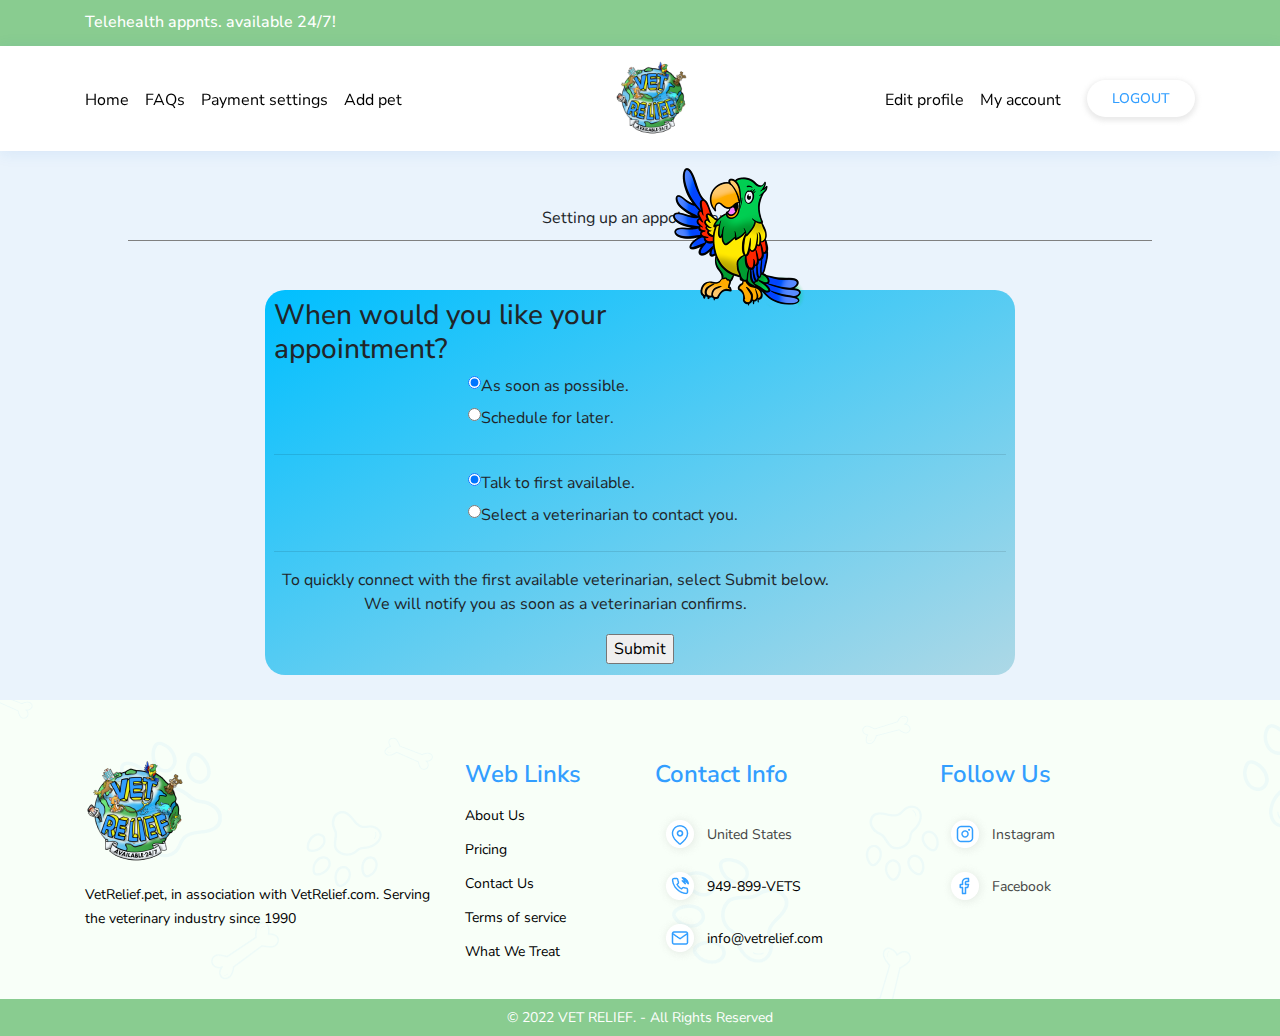
==== index.html @ eba2efe0 "Updated logo link" ====
<html xmlns="http://www.w3.org/1999/xhtml"><head>
<meta charset="utf-8">
<meta name="viewport" content="width=device-width, initial-scale=1">
<title>VetRelief - Incentive Jobs</title>
<!-- Favicons -->
<link href="assets/img/favicon.png" rel="icon">
<link href="assets/img/apple-touch-icon.png" rel="apple-touch-icon">

 <!-- Vendor CSS Files -->
 <!-- <link href="assets/vendor/animate.css/animate.min.css" rel="stylesheet"> -->
 <link href="assets/css/bootstrap.min.css" rel="stylesheet">
 
 <link href="assets/vendor/bootstrap-icons/bootstrap-icons.css" rel="stylesheet">
 <link rel="stylesheet" href="../../cdnjs.cloudflare.com/ajax/libs/font-awesome/4.7.0/css/font-awesome.min.css">

<!-- Google Fonts -->
<!-- <link href="https://fonts.googleapis.com/css2?family=Montserrat:wght@100;200;300;400;500;600;700;800;900&display=swap" rel="stylesheet"> -->

<link href="https://fonts.googleapis.com/css2?family=Nunito+Sans:ital,wght@0,200;0,300;0,400;0,600;0,700;0,800;0,900;1,200;1,300;1,400&amp;display=swap" rel="stylesheet">
<link href="https://fonts.googleapis.com/css2?family=Martel+Sans:wght@200;300;400;600;700;800&amp;display=swap" rel="stylesheet">

<!-- Template Main CSS File -->
<!-- <link href="assets/css/Master.css" rel="stylesheet" type="text/css" /> -->

<link rel="stylesheet" type="text/css" href="assets/css/slick.css" />
<link rel="stylesheet" type="text/css" href="assets/css/slick-theme.css" />
<script src="assets/js/SpryMenuBar.js" type="text/javascript"></script>
<link href="assets/css/style-2.css" rel="stylesheet">
<script src="assets/js/responsive-menu.js" type="text/javascript"></script>
<script type="text/javascript" src="http://ajax.googleapis.com/ajax/libs/jquery/1.6.2/jquery.min.js"></script>

<script type="text/javascript">

$(document).ready(function() {
	// Identify browsers with zero CORS support (old IE) and redirect them right away - to the correct page.

	var authurl = "https://vetrelief.com/";

	// Identify browsers with zero CORS support (old IE) and redirect them right away - to the correct page.
	if(!('withCredentials' in new XMLHttpRequest())) {
		if(window.location != authurl) {	window.location.replace(authurl);	}
	}
	
	$('a.login-window').click(function() { return showLoginBox() });
	
	// When clicking on the button close or the mask layer the popup closed
	$('a.close, #mask').live('click', function() { return hideLoginBox() } );
});

function showLoginBox() {
	// Getting the variable's value from a link 
	var loginBox = "#login-box";

	//Fade in the Popup and add close button
	$(loginBox).fadeIn(300);
	
	//Set the center alignment padding + border
	var popMargTop = ($(loginBox).height() + 24) / 2; 
	var popMargLeft = ($(loginBox).width() + 24) / 2; 
	
	$(loginBox).css({ 
		'margin-top' : -popMargTop,
		'margin-left' : -popMargLeft
	});
	
	// Add the mask to body
	$('body').append('<div id="mask"></div>');
	$('#mask').fadeIn(300);
	
	return false;	
}

function hideLoginBox() {
	$('#mask , .login-popup').fadeOut(300 , function() {
		$('#mask').remove();  
	}); 
	return false;
}

// this is used to prevent the login 'go' button from submitting the form directly
function testXMLAuth1() {
	return false;
}

// this queries the server with the login info, and handles updating the UI or redirecting to the login area.
function testXMLAuth() {
	
	// Determine if the Browser supports CORS or not. This is mostly for the benefit of obsolete Inernet Explorer versions so many people use still.
	var xmlhttp;

	// Do the Thing.
	var url = "https://vetrelief.com/login.ajax.phtml";

	// obtain the username and password entered into the Form.
	var ln = document.getElementById("login").elements.namedItem("VET_AUTH_USER").value;
	var pw = document.getElementById("login").elements.namedItem("VET_AUTH_PW").value;
	
	// copy the CLEAN status from the form.
	var clean = document.getElementById("login").elements.namedItem("LOGIN_FORM").value;
	
	var payload = "LOGIN_FORM=" + clean + "&VET_AUTH_USER=" + ln + "&VET_AUTH_PW=" + pw;

	// begin determining browser specifics
	if('withCredentials' in new XMLHttpRequest()) {
		// full support for normal CORS behavior
		xmlhttp = new XMLHttpRequest();	
		
		// NOTE THIS REGISTERS A HOOK
		xmlhttp.onreadystatechange=function() {
			if(xmlhttp.readyState==4 && xmlhttp.status==200) {
				if(xmlhttp.responseText=="TRUE") {
					// submit the true form.
					document.getElementById("login").submit();
				} else {
					// display the returned error
					document.getElementById("errorText").innerHTML=xmlhttp.responseText;
				}
			}
		}
  	
			
	} else {		
		if(typeof XDomainRequest !== "undefined") {
			// IE Specific CORS support
			xmlhttp = new XDomainRequest();
			// this is the mode detected by IE8
		} else {
			// early IE
			xmlhttp=new ActiveXObject("Microsoft.XMLHTTP");
		}
		
		function onload_ie() {
			if(xmlhttp.responseText=="TRUE") {
				// submit the true form.
				document.getElementById("login").submit();
			} else {
				// display the returned error
				document.getElementById("errorText").innerHTML=xmlhttp.responseText;
			}	
		}
		
		xmlhttp.onload=onload_ie;
		xmlhttp.onprogress=onload_ie;
		xmlhttp.onerror=function () { document.getElementById("errorText").innerHTML="err"; }
		xmlhttp.ontimeout=function () { document.getElementById("errorText").innerHTML="timeout"; }
	}

	xmlhttp.open("POST",url,true);

	// IE doesn't want this either.
	if('withCredentials' in new XMLHttpRequest()) {
		// send the data
		xmlhttp.setRequestHeader("Content-type", "application/x-www-form-urlencoded");
		xmlhttp.setRequestHeader("Content-length", payload.length);
		xmlhttp.setRequestHeader("Connection", "close");
	}

	xmlhttp.send(payload);
	// we're done requesting data from the server - the state change hook above will catch the response.

	// blank the error text to make the retry more apparent.
	document.getElementById("errorText").innerHTML="Please Wait ...";
} // end testXMLAuth()



</script>
<style>
html{
	width: 100%;
	overflow-x: hidden;
}
.GenLayout #LoginFormJS  {
	float: left;
	font-size: 12px;
}

#LoginForm  {
	background-image: url(http://vetrelief.com/tmpl/image_roto/);
	background-repeat: no-repeat;
	background-position: right top;
	height: 440px;
	width: 100%;
	padding: -10px;
	z-index: auto;
	position: relative;
}

.columnBox{
	width:490px;
}

.padleft {
	padding-left: 10px;
	padding-top: 20px;
}

/* Mask for background, by default is not display */
#mask {
	display: none;
	background: #000;
	position: fixed;
	left: 0;
	top: 0;
	z-index: 10;
	width: 100%;
	height: 100%;
	opacity: 0.8;
	z-index: 999;
}

/* You can customize to your needs  */
.login-popup {
	font-family:"Trebuchet MS", Optima, Helvetica, sans-serif;
	width: 300px;
	display: none;
	background-color: #004455;	
	/* // ie8 does not support transparency (or maybe its that XP doesnt) */
	padding: 10px;
	border: 2px solid #ddd;
	float: left;
	font-size: 1.2em;
	position: fixed;
	top: 50%;
	left: 50%;
	z-index: 99999;
	box-shadow: 0px 0px 20px #999;
	/* CSS3 */
	-moz-box-shadow: 0px 0px 20px #999;
	/* Firefox */
	-webkit-box-shadow: 0px 0px 20px #999;
	/* Safari, Chrome */
	border-radius: 5px;
	-moz-border-radius: 3px;
	/* Firefox */
	-webkit-border-radius: 3px;
	/* Safari, Chrome */;
}

img.btn_close {
 	/* Position the close button   */
 	float: right;
	margin: -28px -28px 0 0;
}

fieldset {
	border: none;
}

form.signin .textbox label {
	display: block;
	padding-bottom: 7px;
}

form.signin .textbox span {
	display: block;
}

form.signin p, form.signin span {
	color: rgba(251,247,247,1.00);
	font-size: 11px;
	line-height: 18px;
}

form.signin .textbox input {
	background: #666666;
	border-bottom: 1px solid #333;
	border-left: 1px solid #000;
	border-right: 1px solid #333;
	border-top: 1px solid #000;
	color: #fff;
	border-radius: 3px 3px 3px 3px;
	-moz-border-radius: 3px;
	-webkit-border-radius: 3px;
	font: 13px Arial, Helvetica, sans-serif;
	padding: 6px 6px 4px;
	width: 200px;
}

 form.signin input:-moz-placeholder {
 color: #bbb;
 text-shadow: 0 0 2px #000;
}

 form.signin input::-webkit-input-placeholder {
 color: #bbb;
 text-shadow: 0 0 2px #000;
}

.button {
	padding: 6px 6px 4px;
	margin-top: 10px;
	width: 50px;
	float: left;
	background: -moz-linear-gradient(center top, #f3f3f3, #dddddd);
	background: -webkit-gradient(linear, left top, left bottom, from(#f3f3f3), to(#dddddd));
	background: -o-linear-gradient(top, #f3f3f3, #dddddd);
 filter: progid:DXImageTransform.Microsoft.gradient(startColorStr='#f3f3f3', EndColorStr='#dddddd');
	border-color: #000;
	border-width: 1px;
	border-radius: 4px 4px 4px 4px;
	-moz-border-radius: 4px;
	-webkit-border-radius: 4px;
	color: #333;
	cursor: pointer;
	display: inline-block;
}

.button h2{
	padding-left:10px;
}

.button:hover {
	background: rgba(249,184,32,1.00);
}

.forgot {
	color: rgba(248,244,244,1.00);
	margin-top: 10px;
	float: left;
	width:100%;
}
a.forgot{
	font-size: .7em;
}
.forgot a:link {

	text-decoration:none;
	color:rgba(248,186,12,1.00)
}

.logintext {
	float: left;
	color: rgba(252,245,245,1.00);
	width: 75%;
	margin-top: 10px;
}

.login {
	margin: 4px;
	float: left;
	background-color: rgba(226,224,224,.1);
	height: 120px;
	font-family: "Trebuchet MS", Optima, Helvetica, sans-serif;
	font-size:16px;
	line-height:21px;
}

.login a:link {
	display: block;
	text-decoration:none;
	color:rgba(77,200,243,1.00);
}

.login a:hover {
	display: block;
	text-decoration:none;
	color:rgba(250,248,248,1.00);
}


.button {
	padding: 6px 6px 4px;
	margin-top: 10px;
	width: 220px;
	float: left;
	background: -moz-linear-gradient(center top, #f3f3f3, #dddddd);
	background: -webkit-gradient(linear, left top, left bottom, from(#f3f3f3), to(#dddddd));
	background: -o-linear-gradient(top, #f3f3f3, #dddddd);
 filter: progid:DXImageTransform.Microsoft.gradient(startColorStr='#f3f3f3', EndColorStr='#dddddd');
	border-color: #000;
	border-width: 1px;
	border-radius: 4px 4px 4px 4px;
	-moz-border-radius: 4px;
	-webkit-border-radius: 4px;
	color: #333;
	cursor: pointer;
	display: inline-block;
	color:rgba(77,200,243,1.00);
	}

.button:hover {
	background:rgba(77,200,243,1.00);
}

#go{
	width:50px;
}
#vetlogin {
	background-repeat: no-repeat;
	height: 120px;

}
#hosplogin {
	background-repeat: no-repeat;
	height: 120px;

}

#handbook {
	background-repeat: no-repeat;
	height: 120px;

}


#register {
	background-repeat: no-repeat;
	height: 120px;

}

#register p a{
	
}

.close{
	float:right;
}
.new-top-header{
	height: 6rem;
	background-image: url('doggy_heaven_full.jpeg');
	background-position: center;
	background-size: cover;
	display: block;
}
@media screen and (max-width:767px) {
	
	.new-top-header{
		max-width: 100%;
		height: 4rem;
	}
	.lookingdivs, #lookingdata{
		width: 100% !important;
	}
}

</style>

<!--Override VetRelief css.-->
	<style type="text/css">
		.GenLayout #container
									{height: auto}
		.GenLayout #mainContent
									{width: 1000px; height: auto; padding: 0px}

		.GenLayout #mainContent,
		.GenLayout #mainContent table
									{font-size: inherit}

		.GenLayout #mainContent h3
									{color: black}

		/* html,body			{height: 99%} */

		/* There's some shenanigans where adjacent borders merge into one, and there's no elegant way to fix it. Increase div height to work around it. */
		/* .lookingdivs			{height: 45%} */

		.lookingdivs,
		#lookingdata			{width: 80%; margin: auto}

		/*#lookingdata			{border-collapse: collapse}*/

		/*#lookingdata	th, #lookingdata td
									{border: 1px solid black}*/

		#lookingdata th		{border: none}
		#lookingdata td		{padding: 2px}

		.looking1				{text-align: center; width: auto; /* position: relative */}
		.looking2				{}

		/* #image,#message	{margin: 0px 30px 0px -20px} */

		#image					{ /* float: left */ display: inline-block; width: 268.5; height: 270; margin-top: 20px; margin-bottom: -15px}
		#message				{ /* float: right; position: absolute; background-image: linear-gradient(lightskyblue, white); */
										display: inline-block; width: 400px; left: 50%; top: 230px; padding-top: 1%; padding-bottom: 1%;
									}
		#message h1,
		#message h3		{/* display: inline */}
		.looking2 p,
		.looking2 h1,
		.looking2 h3			{text-align: center; /*margin: 20px 20px 10px 20px; border-bottom: 1px solid gray;*/ padding: 10px}
		
		#mainContent .looking2 p:last-of-type
									{border-bottom: 1px solid gray}

		#badges				{display: flex; justify-content: center; align-items: center}
		#badges p				{display: inline-block}
		#badges img,#badges a
									{border-radius: 13px; text-align: center}
		#badges a				{display: inline-block; overflow: hidden}
		#apple img,#apple a
									{height: 64px; width: 190px}
		#google img,#google a
									{height: 96px; width: 248px}
		#apple a				{margin: 16px}

		#badgemessage	{text-align: center; margin-top: 40px}

		.section2_content 		{margin-left: 10px; padding: 1px 30px; display: table; padding-bottom: 30px}
		.section2_leftpart,
		.section2_rightpart 	{width: 30%; float: left; margin: auto 15px}
		.section2_centerpart	{width: 30%; float: left;}
		.section2_img 			{display: block; width: 100%; margin: auto}

		.section3_centerpart 	{width: 60%; display: block; margin: auto; padding: 9px}
		.form_title 				{text-align: center}
		
		.form_section3 h1:first-child
										{margin-bottom:-15px}
		
		#myForm					{background-color: cccccc; padding: 9px}
		#myForm label			{display: inline-block; width: 305px; text-align: left; vertical-align: top; /*font-family: "Trebuchet MS", Optima, Helvetica, sans-serif; font-size: 12px*/}
		/*#myForm input:nth-last-child(1n+3),*/
		#myForm textarea,
		#myForm select			{width: 180px}
		.buttonholder				{text-align: center}

		#myForm textarea,
		#myForm input,
		#myForm select			{margin: 2px 0px}
		
		#myForm p				{text-align: center}

		/* New CSS. */
		#myForm					{border-radius: 20px; background-image: linear-gradient(to bottom right, deepskyblue, lightblue)}

		.cartoon					{position: relative; left: 400; top: 38; margin-top: -180}
		
		#customlightbox64 .clearboth
										{clear: both}

		#customlightbox64 .center
										{text-align: center}
		
		#customlightbox64bg
										{position: fixed; z-index: 1001; top: 0%; left: 0%; width: 100%; height: 100%; background-color: rgba(255, 255, 255, 0.50)}
		#customlightbox64
										{position: fixed; z-index: 1002; top: 40%; left: 50%; width: 400px;
										background-image: linear-gradient(to bottom right, lightblue, deepskyblue); padding: 16px; margin-top: -160px; margin-left: -200px;
										overflow: auto; border: 1px solid black; border-radius: 10px}
		#choosedate64			{position: fixed; z-index: 1002; top: 74%; left: 50%; width: 400px;
										background-image: linear-gradient(to bottom right, lightblue, deepskyblue); padding: 16px; margin-top: -160px; margin-left: -200px;
										overflow: auto; border: 1px solid black; border-radius: 10px}
		#customlightbox64bg #choosedate64 > span
										{width: 43%}
		#customlightbox64bg #choosedate64 > span input
										{margin: 0px 0px 7px}
		#choosedate64 span h3
										{margin: 0px 0px 7px}
		#choosedate64 #monthslist64,
		#choosedate64 #dateslist64 span,
		#choosedate64 #timelist64 span
										{background: white}
		#customlightbox64.laterlightbox64
										{top: 19%}
		#customlightbox64 span:not(.noborder)
										{background: white}
		.customlightbox64left
										{float: left; width: 50%}
		.customlightbox64right
										{float: right; width: 50%; text-align: right}
		#myForm #customlightbox64 .noborder
										{border: none}
		#myForm #customlightbox64 .fullwidth
										{width: 100%}

		#myForm #customlightbox64 span
										{border: 1px solid black; border-radius: 10px; width: auto; font-size: 12px; padding: 4px}
		#myForm #customlightbox64 .availablenow
										{border-radius: initial}
		#myForm #customlightbox64 span h3,
		#myForm #customlightbox64 span h4
										{margin: 7px}
		#myForm #customlightbox64 span p
										{margin: 0px; margin-top: -4px}
		#myForm #customlightbox64 div
										{margin: 10px 0px}

		#myForm #customlightbox64 #customlightbox64x
										{font-size: 28; font-weight: bold; margin-top: -9px; width: 42px; height: 42px}
		#myForm #customlightbox64 #customlightbox64about
										{height: 96px}
		#myForm #customlightbox64 #customlightbox64contact,
		#myForm #customlightbox64 #customlightbox64payment
										{width: 70%}
		/*#myForm #customlightbox64 #customlightbox64reviews span:first-child
										{margin-bottom: -16px}
		#myForm #customlightbox64 #customlightbox64reviews span:nth-child(-n+4)
										{margin-left: -6px}*/
		#myForm #customlightbox64 #customlightbox64reviews span span h4
										{margin: 0px 20px}
		#myForm #customlightbox64 #customlightbox64reviews #lightbox64innerreviewbox #reviewofreviews64
										{float: right}
		#myForm #customlightbox64 .lightbox64reviewarrow
										{position: absolute; left: 0; width: 100%; text-align: center; cursor: pointer}
		#myForm #customlightbox64 #lightbox64reviewarrowup
										{margin-top: -24px}
		#myForm #customlightbox64 #lightbox64reviewarrowdown
										{bottom: 2px}
		#myForm #customlightbox64 #lightbox64reviewbox
										{height: 96px; overflow: auto; padding: 0px}
		#myForm #customlightbox64 #lightbox64innerreviewbox
										{margin: 0px}
		#myForm #customlightbox64 #lightbox64reviewbox.noscroll
										{overflow: hidden}

		/* Firefox scrollbar. */
		.formvets, #dateslist, #customlightbox64bg
										{scrollbar-color: lightblue white; /*scrollbar-width: thin;*/
		/* IE scrollbar. */
										scrollbar-face-color: lightblue; scrollbar-shadow-color: white; scrollbar-arrow-color: lightblue}
		/* Chrome, Safari, and Edge scrollbar. */
		.formvets::-webkit-scrollbar,
		#dateslist::-webkit-scrollbar,
		#dateslist64::-webkit-scrollbar,
		#timelist64::-webkit-scrollbar,
		#lightbox64reviewbox::-webkit-scrollbar
										{background: white}
		.formvets::-webkit-scrollbar-thumb,
		#dateslist::-webkit-scrollbar-thumb,
		#dateslist64::-webkit-scrollbar-thumb,
		#timelist64::-webkit-scrollbar-thumb,
		#lightbox64reviewbox::-webkit-scrollbar-thumb
										{background: lightblue}
		.formvets::-webkit-scrollbar-button,
		#timelist64::-webkit-scrollbar-button,
		#lightbox64reviewbox::-webkit-scrollbar-button
										{border-style: solid; height: 10px; width: 16px}
		#dateslist::-webkit-scrollbar-button,
		#dateslist64::-webkit-scrollbar-button
										{border-style: solid; height: 16px; width: 10px}
		.formvets::-webkit-scrollbar-button:vertical:decrement,
		#dateslist::-webkit-scrollbar-button:vertical:decrement,
		#dateslist64::-webkit-scrollbar-button:vertical:decrement,
		#timelist64::-webkit-scrollbar-button:vertical:decrement,
		#lightbox64reviewbox::-webkit-scrollbar-button:vertical:decrement
										{border-width: 0 9px 8px 9px; border-color: transparent transparent lightblue transparent}
		.formvets::-webkit-scrollbar-button:vertical:increment,
		#dateslist::-webkit-scrollbar-button:vertical:increment,
		#dateslist64::-webkit-scrollbar-button:vertical:increment,
		#timelist64::-webkit-scrollbar-button:vertical:increment,
		#lightbox64reviewbox::-webkit-scrollbar-button:vertical:increment
										{border-width: 8px 9px 0 9px; border-color: lightblue transparent transparent transparent}
		.formvets::-webkit-scrollbar-button:horizontal:decrement,
		#dateslist::-webkit-scrollbar-button:horizontal:decrement,
		#dateslist64::-webkit-scrollbar-button:horizontal:decrement,
		#timelist64::-webkit-scrollbar-button:horizontal:decrement,
		#lightbox64reviewbox::-webkit-scrollbar-button:horizontal:decrement
										{border-width: 9px 8px 9px 0; border-color: transparent lightblue transparent transparent}
		.formvets::-webkit-scrollbar-button:horizontal:increment,
		#dateslist::-webkit-scrollbar-button:horizontal:increment,
		#dateslist64::-webkit-scrollbar-button:horizontal:increment,
		#timelist64::-webkit-scrollbar-button:horizontal:increment,
		#lightbox64reviewbox::-webkit-scrollbar-button:horizontal:increment
										{border-width: 9px 0 9px 8px; border-color: transparent transparent transparent lightblue}

		#myForm span			{display: inline-block; vertical-align: top; margin-left: auto; margin-right: auto; width: 70%}
		#myForm .formleft		{text-align: left}
		#myForm .formright	{text-align: right}

		#dateslist, #timelist, #dateslist64, #timelist64
										{margin-top: 4px; margin-bottom: 4px}
		#dateslist span, #dateslist64 span
										{width: 10%}
		#timelist span, #timelist64 span
										{width: 19%; height: 100px}
		#timelist64 span		{width: 18.8%}
		#dateslist span, #dateslist64 span,
		#timelist span, #timelist64 span,
		#monthslist, #monthslist64
										{text-align: center; border: 1px solid blue; border-radius: 6px; margin: 2px}
		#monthslist, #monthslist64
										{height: 40px; padding: 8px}
		#monthslist span, #monthslist64 span
										{width: 30%}
		.montharrow				{font-size: 2em; margin-top: -8px}
		#dateslist, #dateslist64
										{overflow: scroll; white-space: nowrap; overflow-y: hidden; padding-bottom: 2px}
		#timelist64				{max-height: 208px; overflow: auto}

		.formvets					{background-image: url("World.png"); background-repeat: no-repeat; background-size: 562px 562px; background-position: -12px 0px}

		#formvetsnow span,
		#formvetslater span	{background-color: rgba(255, 255, 255, 0.75)}

		.doctoravatar				{border-radius: 50%}

		#choicecontainer,
		#chooseVetnow .formvets,
		#chooseVetlater .formvets
		{
				width: 563px; 
				max-height: 563px; 
			overflow: auto
		}
		#chooseVetnow .formvets span,
		#chooseVetlater .formvets span
										{display: inline-block; width: 32.96%; height: 200px; text-align: left; border: thin solid; margin: 1px 1px; padding: 7px;
											/*background-size: 150px; background-position: center; background-repeat: no-repeat*/}
		#chooseVetnow .formvets span div
										{height: 50%; position: relative}
		#chooseVetlater .formvets span div
										{height: 50%; position: relative}
		#chooseVetnow .formvets span h3,
		#chooseVetlater .formvets span h3
										{margin: 0px}
		#chooseVetnow .formvets span h4,
		#chooseVetlater .formvets span h4
										{margin: 7px 0px}
		#chooseVetnow .formvets span p,
		#chooseVetlater .formvets span p
										{text-align: left; margin: 8px 0px}
		#chooseVetnow .formvets span div img,
		#chooseVetlater .formvets span div img
										{width: 75px; height: 75px; vertical-align: bottom; position: absolute; bottom: 0; left: 0}
		#chooseVetnow .formvets span h3,
		#chooseVetlater .formvets span h3,
		#chooseVetnow .formvets span h4,
		#chooseVetlater .formvets span h4,
		#chooseVetnow .formvets span p,
		#chooseVetlater .formvets span p
										{font-size: 12px}

		#chooseVetnow .formvets span .learnmore,
		#chooseVetlater .formvets span .learnmore
										{text-align: center; width: 100%; position: absolute; bottom: -17; text-decoration: underline; cursor: pointer; z-index: 10}

		#chooseVetnow .formvets .availablenow,
		#customlightbox64 .availablenow
										{position: relative; font-weight: bold; text-align: center; color: white;
										 height: 20px; margin-left: 80px; margin-bottom: -8px; width: 55%; margin-top: -9px; line-height: 18px}
		/* Color needs to be put here due to specificity issues with the customlightbox64 availablenow. */
		#chooseVetnow .formvets .availablenow,
		#customlightbox64 .availablenow,
		#customlightbox64 span.availablenow
										{background-image: linear-gradient(lightblue, darkblue)}

		/* Diamond shaped badge.
		#chooseVetnow .formvets .availablenow::before
										{border-top: 15px solid darkblue; border-left: 45px solid transparent; border-right: 45px solid transparent; content: "";
										height: 0; left: 0; position: absolute; bottom:-15px; width: 0}
		*/
		#chooseVetnow .formvets .availablenow p,
		#customlightbox64 .availablenow
										{text-align: center; margin: 2px; padding-top: 1px; position: relative}

		#chooseVetnow .formvets span .vetmiscellaneous,
		#chooseVetlater .formvets span .vetmiscellaneous
										{width: 50%; height: auto; text-align: center; vertical-align: bottom; position: absolute; bottom: 0; right: 0; text-decoration: underline}
		#chooseVetnow .formvets span .vetmiscellaneous h4,
		#chooseVetlater .formvets span .vetmiscellaneous h4
										{cursor: pointer}

		#formvetsnow .selected,
		#formvetslater .selected,
		#dateslist .selected,
		#timelist .selected,
		#choosedate64 #dateslist64 span.selected,
		#choosedate64 #timelist64 span.selected
										{background-color: rgba(255, 255, 255, 0.2); text-shadow: -1px -1px 0 #FFF, 1px -1px 0 #FFF, -1px 1px 0 #FFF, 1px 1px 0 #FFF}

		#formvetsnow span:hover:not(.selected),
		#formvetslater span:hover:not(.selected),
		#dateslist span:hover,
		#timelist span:hover,
		#choosedate #monthslist .montharrow:hover,
		#choosedate64 #monthslist64 .montharrow:hover,
		#choosedate64 #dateslist64 span:hover:not(.selected),
		#choosedate64 #timelist64 span:hover:not(.selected)
										{background-color: rgba(255, 255, 255, 0.2); cursor: pointer}
		#customlightbox64 #customlightbox64x,
		#choosedate64 #monthslist64 .montharrow,
		#choosedate64 #dateslist64 span,
		#choosedate64 #timelist64 span
										{cursor: pointer}
		#formvetsnow .selected .availablenow
										{color: inherit}

		/* When we convert the hidden inputs to text inputs, we need to convey their meaning without disrupting the code that manages them. */
		#hiddeninputs			{text-align: center}
		/*#hiddeninputs input[type="text"]
										{width: 26px}*/
		#hiddeninputs span	{padding: 4px}

		.formhidden				{display: none}

		@media (max-width:768px) {
			body{
				background-color: transparent;
			}
			#image{ 
				width: 150; 
				height: 150;
			}
			.GenLayout #mainContent{
				width: 100% !important;
				max-width: 100% !important;
				
			}
			#mainContent{
				min-width: unset !important;
			}
			.section3_centerpart{
				width: 90%;
			}
			#myForm label{
				max-width: 100% !important;
			}
			.GenLayout #container{
				width: 100% !important;
				height: unset !important;
			}
			#choicecontainer{
				max-width: 100% !important;
			}
			.cartoon{
				display: none;
			}
		}
	</style>
	<!--End of Override CSS.-->
	
	</head>

<body>
	<!-- ======= Top Bar ======= -->
	<div id="topbar" class="d-flex align-items-center fixed-top">
		<div class="container d-flex justify-content-between">
		  <div class="contact-info d-flex align-items-center">
			<h6>Telehealth appnts. available 24/7!</h6>
		  </div>
		</div>
	  </div>
	
	   <!-- ======= Header ======= -->
	   <header id="header" class="fixed-top">
		<div class="container">
		  
		  <div class="mobile-nav-tab align-items-center">
			  <!-- navbar mobile -->
			  <a href="index-2.html" class="logo"><img src="assets/img/logo_main.png" alt="" class="img-fluid"></a>
			  <nav id="navbar" class="navbar order-last order-lg-0">
				<ul>
				  
				  <li><a class="nav-link scrollto" href="#">FAQs</a></li>
				  <li><a class="nav-link scrollto" href="#">My Account</a></li>
				  <li><a class="nav-link scrollto" href="#">Add pet</a></li>
				  <li><a class="nav-link scrollto" href="#">Edit profile</a></li>
				  <li><a class="nav-link scrollto" href="#">Payment settings</a></li>
				</ul>
				<i class="bi bi-list mobile-nav-toggle"></i>   
			  </nav> 
				  <li><a class="nav-link scrollto active" href="/Homepage">Home</a></li>
				  <a href="#" class="signup-btn scrollto"><span class="d-md-inline">Logout</a>
			  <!-- navbar -->
		  </div>
		   
		  <!-- navbar pc -->
		  <div class="pc-nav-tab">
			
			  <nav id="navbar" class="navbar order-last order-lg-0">
	
				<div class="pc-nav">
				  <ul>
					<li><a class="nav-link scrollto active" href="/Homepage/">Home</a></li>
					<li><a class="nav-link scrollto active" href="#">FAQs</a></li>
					<li><a class="nav-link scrollto" href="#">Payment settings</a></li>
					<li><a class="nav-link scrollto active" href="#">Add pet</a></li>
				  </ul>
				</div>  
				
				<div class="logo-img">
				  <a href="/Homepage/" class="logo"><img src="assets/img/logo_main.png" alt="" class="img-fluid"></a>
				</div>  
				  
	
				<div class="pc-nav">
				  <ul>
					<li><a class="nav-link scrollto" href="#">Edit profile</a></li>
					<li><a class="nav-link scrollto active" href="#">My account</a></li>
				  </ul>
	
				  <i class="bi bi-list mobile-nav-toggle"></i> 
	
				  <a href="#" class="signup-btn scrollto"><span class="d-md-inline">Logout</a> 
				</div>  
	
			  </nav> 
				<!-- navbar -->
			
		  </div>
		
		</div>
	  </header>
<div id="container">
   <!-- end #header -->
<div id="container">
<p id="error" class="errorText"> </p>
	
<style>
	.login-header-text {
		text-align: center;
		color: #FFF;
		padding-top: 10px;
	}
	@media (max-width: 728px) {
		.logintext,
		label.username,
		#loginP2,
		#loginP {
			float: none;
			width: 100%;
			margin: 5px 0;
		}
		.button#go {
			float: none;
			text-align: center;
			width: 100%;
			background: none;
			padding: 0;
		}
		.button#go input {
			border: 5px solid #f3f3f3;
			border-radius: 10px;
		}
		a.forgot {
			font-size: 1em;
		}
		#mask {
			opacity: 1;
		}
	}
	</style>
	<div id="login-box" class="login-popup"> <a href="#" class="close"><img src="login/images/close_pop.png" class="btn_close right" title="Close Window" alt="Close" /></a>
		<div class='login-header-text'>Please Login</div> <br><div class="errorText" id="errorText"></div><br>
		<form id="login" name="login" method="post" action="https://vetrelief.com/login.phtml" onsubmit="return testXMLAuth1();">
		<input type="hidden" name="LOGIN_FORM" value="" /><input type="hidden" name="page" value="IncentiveJobs">	  <fieldset class="textbox">
		  <div class="logintext">
			<label class="username"> <span>Username</span>
			  <input name="VET_AUTH_USER" type="text" id="loginP2" size="11" placeholder="Login">
			</label>
			<label class="password"> <span>Password</span>
			  <input name="VET_AUTH_PW" type="password" id="loginP" size="11" placeholder="Password">
			</label>
		  </div>
		  <div class="button" id="go">
			<input name="submit" type="image" src="http://vetrelief.com/tmpl/images2/Go_Button.png" alt="submit"  onclick="testXMLAuth()" width="50" height="50">
		  </div>  <p><a class="forgot" href="http://vetrelief.com/reset.phtml">Forgot your password?</a></p>	  <p><a class="forgot" href="http://vetrelief.com/register.phtml">New to VetRelief.com? Create an Account.</a></p>
		</fieldset>
		
		  
	  </form>
	</div>
	<!-- Begin. -->
	
	<div id="mainContent" class="pet-parent-form-top">
	<div class="lookingdivs looking1">
		<!-- <span id="message"> We're going to have the logo centered now. -->
			<!-- Normally an h1 and an h3 goes here. Leaving this span keeps the image to the left, consistent with other pages. -->
		<!-- </span> -->
	</div>
	<div class="lookingdivs looking2">
		<br />
		<h1></h1>

		<p>Setting up an appointment.</p>

		<br />
	</div>
	<div class="form_section3">
		<div class="section3_centerpart">
			<img src="" class="cartoon" />
			<form method="POST" action="sendmail.php" enctype="multipart/form-data" id="myForm" autocomplete="off">
				<span class="formLeft">
					<h3>When would you like your appointment?</h3>
				</span>
				<br />
				<span class="formRight" id="choice1">
					<input type="radio" name="customdate" value="asap" onchange="setChoice2()" checked="checked" id="as-soon-as-possible"><label for="as-soon-as-possible">As soon as possible.</label><br />
					<input type="radio" name="customdate" value="later" onchange="setChoice2()" id="schedule-for-later"><label for="schedule-for-later">Schedule for later.</label>
				</span>
				<hr />
				<span class="formright" id="choice2">

				</span>
				<hr />
				<div id="choicecontainer">
					<div id="talkfirstvet">
						<p>To quickly connect with the first available veterinarian, select Submit below. We will notify you as soon as a veterinarian confirms.</p>
					</div>
					<div id="choosevetnow" class="formhidden">
						<div id="formvetsnow" class="formvets">
						</div>
					</div>
					<div id="choosevetlater" class="formhidden">
						<div id="formvetslater" class="formvets">
						</div>
					</div>
					<div id="choosedate" class="formhidden">
						<div id="monthslist">
						</div>
						<div id="dateslist">
						</div>
						<div id="timelist">
						</div>
					</div>
				</div>
				<div id="hiddeninputs"></div>
				<div class="buttonholder">
					<input id="formsubmit" class="form_btn" type="submit" value="Submit">
				</div>
			</form>
			<!-- We'll be using a "formhidden" class in the css that we can use to hide sections we're not viewing. -->
			<script>
				var animalBox = document.getElementsByClassName("cartoon")[0];
				function selectAnimal()
				{
					var start = window.location.search.indexOf("character=");
					var end = window.location.search.indexOf("&", start);
					if(end == -1)	//If there's no more &'s, we'll take it until the end.
					{
						end = undefined;
					}
					var animal = window.location.search.substring(start, end);
					
					return animal.substring(animal.indexOf("=") + 1);
				}

				function applyAnimal(animal)
				{
					switch(animal)
					{
						default:
							applyAnimal("Bird");
							break;
						case "Amphibian":
						case "Bird":
						case "Cat":
						case "Dog":
						case "Fish":
						case "Horse":
						case "Iguana":
						case "Pig":
						case "Rabbit":
						case "Rodent":
						case "Snake":
							animalBox.setAttribute("id", animal.toLowerCase());
							animalBox.src = "small" + animal + ".png";
							break;
					}
					return animal;
				}

				applyAnimal(selectAnimal());

				var customlightbox64whole;
				var choosedate64, monthslist64, dateslist64, timelist64, bookbutton64, reviewindex64, innerreviewbox64, interval64, position64, position64offset;
				function buildcustomlightbox64(i, availablenow)
				{
					if(availablenow)
					{
						var whichvets = "now";
					}
					else
					{
						var whichvets = "later";
					}						

					var customlightbox64bg = document.createElement("div");
					customlightbox64bg.setAttribute("id", "customlightbox64bg");

					var customlightbox64 = document.createElement("div");
					customlightbox64.setAttribute("id", "customlightbox64");
					if(!availablenow)
					{
						customlightbox64.setAttribute("class", "laterlightbox64");
					}
					customlightbox64bg.appendChild(customlightbox64);

					var lightboxdiv = document.createElement("div");
					lightboxdiv.setAttribute("class", "customlightbox64left");

					var span = document.createElement("span"),
					span2;

					span.setAttribute("id", "customlightbox64doctor");
					span.setAttribute("class", "fullwidth");

					var h = document.createElement("h3");
					h.appendChild(document.createTextNode(vets[whichvets][i].name));
					span.appendChild(h);

					h = document.createElement("h4");
					h.appendChild(document.createTextNode(vets[whichvets][i].sub));
					span.appendChild(h);

					h = document.createElement("h4");
					h.appendChild(document.createTextNode(vets[whichvets][i].city + ", " + vets[whichvets][i].state));
					span.appendChild(h);

					lightboxdiv.appendChild(span);
					customlightbox64.appendChild(lightboxdiv);

					lightboxdiv = document.createElement("div");
					lightboxdiv.setAttribute("class", "customlightbox64right");

					if(availablenow)
					{
						span = document.createElement("span");
						span.setAttribute("class", "availablenow");
						var p = document.createElement("p");
						p.appendChild(document.createTextNode("Available Now"));

						span.appendChild(p);
						lightboxdiv.appendChild(span);
					}

					span = document.createElement("span");
					span.setAttribute("id", "customlightbox64x");
					span.setAttribute("class", "center");
					span.appendChild(document.createTextNode("X"));
					if(availablenow)
					{
						span.onclick = function()
						{
							myForm.removeChild(customlightbox64whole);
							//Some things need to be explicitly wiped or restored when we exit the popup.
							customlightbox64whole = null;
							monthspan = document.getElementById("monthslist").getElementsByTagName("span")[1];
						}
					}
					else
					{
						span.onclick = function()
						{
							formsubmit.disabled = true;

							myForm.removeChild(customlightbox64whole);
							//Some things need to be explicitly wiped or restored when we exit the popup.
							customlightbox64whole = null;
							monthspan = document.getElementById("monthslist").getElementsByTagName("span")[1];
						}
					}

					lightboxdiv.appendChild(span);
					customlightbox64.appendChild(lightboxdiv);

					lightboxdiv = document.createElement("div");
					lightboxdiv.setAttribute("class", "clearboth");

					span = document.createElement("span");
					span.setAttribute("class", "noborder");
					span.appendChild(document.createTextNode("About me:"));

					lightboxdiv.appendChild(span);
					lightboxdiv.appendChild(document.createElement("br"));

					span = document.createElement("span");
					span.setAttribute("id", "customlightbox64about");
					span.setAttribute("class", "fullwidth");
					span.appendChild(document.createTextNode(vets[whichvets][i].desc));

					lightboxdiv.appendChild(span);
					customlightbox64.appendChild(lightboxdiv);

					lightboxdiv = document.createElement("div");

					span = document.createElement("span");
					span.setAttribute("class", "customlightbox64price");
					span.appendChild(document.createTextNode("$" + vets[whichvets][i].price));

					lightboxdiv.appendChild(span);

					span = document.createElement("span");
					span.setAttribute("id", "perappointment");
					span.setAttribute("class", "noborder");
					span.appendChild(document.createTextNode("/ appointment"));

					lightboxdiv.appendChild(span);
					customlightbox64.appendChild(lightboxdiv);

					lightboxdiv = document.createElement("div");
					lightboxdiv.setAttribute("class", "customlightbox64left center");

					span = document.createElement("span");
					span.setAttribute("class", "noborder");
					span.appendChild(document.createTextNode("Preferred Contact Methods"));

					lightboxdiv.appendChild(span);

					span = document.createElement("span");
					span.setAttribute("id", "customlightbox64contact");
					span.appendChild(document.createTextNode(vets[whichvets][i].contacts));

					lightboxdiv.appendChild(span);
					customlightbox64.appendChild(lightboxdiv);

					lightboxdiv = document.createElement("div");
					lightboxdiv.setAttribute("class", "customlightbox64right center");

					span = document.createElement("span");
					span.setAttribute("class", "noborder");
					span.appendChild(document.createTextNode("Payment Methods Accepted"));

					lightboxdiv.appendChild(span);

					span = document.createElement("span");
					span.setAttribute("id", "customlightbox64payment");
					span.appendChild(document.createTextNode(vets[whichvets][i].payments));

					lightboxdiv.appendChild(span);
					customlightbox64.appendChild(lightboxdiv);

					lightboxdiv = document.createElement("div");
					lightboxdiv.setAttribute("id", "customlightbox64reviews");
					lightboxdiv.setAttribute("class", "clearboth");

					span = document.createElement("span");
					span.setAttribute("class", "noborder");
					h = document.createElement("h3");
					h.appendChild(document.createTextNode("Reviews:"));

					span.appendChild(h);
					lightboxdiv.appendChild(span);
					lightboxdiv.appendChild(document.createElement("br"));

					reviewindex64 = 0
					//Reviews up arrow.
					span = document.createElement("span");
					span.appendChild(document.createTextNode("\u25B2"));
					span.setAttribute("class", "noborder lightbox64reviewarrow");
					span.setAttribute("id", "lightbox64reviewarrowup");

					span.onclick = buildUpArrow(i, whichvets);

					lightboxdiv.appendChild(span);

					span = document.createElement("span");

					//Go to an inner container, so we can put a scrollbar outside of the review.
					span.setAttribute("id", "lightbox64reviewbox");
					span.setAttribute("class", "noborder");
					span.appendChild(document.createElement("span"));
					span = span.children[0];
					span.setAttribute("id", "lightbox64innerreviewbox");

					span2 = document.createElement("span");
					span2.setAttribute("class", "noborder");

					h = document.createElement("h4");
					h.appendChild(document.createTextNode(vets[whichvets][i].review[0].name));

					span2.appendChild(h);
					span.appendChild(span2);

					span2 = document.createElement("span");
					span2.setAttribute("class", "noborder");

					h = document.createElement("h4");
					h.appendChild(document.createTextNode(vets[whichvets][i].review[0].date));

					span2.appendChild(h);
					span.appendChild(span2);

					span2 = document.createElement("span");
					span2.setAttribute("class", "noborder");
					span2.setAttribute("id", "reviewofreviews64");

					h = document.createElement("h4");
					h.appendChild(document.createTextNode((reviewindex64 + 1) + "/" + vets[whichvets][i].review.length + " reviews."));

					span2.appendChild(h);
					span.appendChild(span2);

					span.appendChild(document.createElement("hr"));

					span2 = document.createElement("span");
					span2.setAttribute("class", "noborder");
					span2.appendChild(document.createTextNode(vets[whichvets][i].review[0].text));

					span.appendChild(span2);

					innerreviewbox64 = span;
					span = span.parentElement; //Return to the outer container so we can append it like normal.
					lightboxdiv.appendChild(span);

					//Reviews down arrow.
					span = document.createElement("span");
					span.appendChild(document.createTextNode("\u25BC"));
					span.setAttribute("class", "noborder lightbox64reviewarrow");
					span.setAttribute("id", "lightbox64reviewarrowdown");

					span.onclick = buildDownArrow(i, whichvets);

					lightboxdiv.appendChild(span);

					customlightbox64.appendChild(lightboxdiv);

					//Activate and track the lightbox system.
					customlightbox64whole = customlightbox64bg;
					myForm.appendChild(customlightbox64whole);

					if(!availablenow)
					{
						choosedate64 = document.createElement("div");
						choosedate64.setAttribute("id", "choosedate64");

						span = document.createElement("span");
						h = document.createElement("h3");
						h.appendChild(document.createTextNode("Book an Appointment:"));
						span.appendChild(h);
						
						span2 = document.createElement("span");
						bookbutton64 = document.createElement("input");
						bookbutton64.setAttribute("id", "popupsubmit");
						bookbutton64.setAttribute("class", "form_btn");
						bookbutton64.setAttribute("type", "button");
						bookbutton64.setAttribute("value", "Book");
						bookbutton64.disabled = true;
						bookbutton64.onclick = function()
						{
							var tempspanhidden = document.createElement("span");
							var temphidden =
								verboseweekday2[dates[lastselecteddateobject].weekday]
								+ ". " + verbosemonth[document.getElementById("hiddeninputs").children[0].value]
								+ " " +  document.getElementById("hiddeninputs").children[1].value
								+ ", ";

							//If we have looped around to the next year.
							if(dates[lastselecteddateobject].month < dates[0].month
								|| (dates[lastselecteddateobject].month == dates[0].month && dates[lastselecteddateobject].month < dates[0].month))
							{
								temphidden = temphidden + (jsdate.getFullYear() + 1);
							}
							else
							{
								temphidden = temphidden + jsdate.getFullYear();
							}

							temphidden = temphidden + " at " + document.getElementById("hiddeninputs").children[2].value;
							if(document.getElementById("hiddeninputs").children[3].value != "0")
							{
								temphidden = temphidden + ":" + document.getElementById("hiddeninputs").children[3].value;
							}
							temphidden = temphidden + document.getElementById("hiddeninputs").children[4].value;

							tempspanhidden.appendChild(document.createTextNode(temphidden));
							document.getElementById("hiddeninputs").appendChild(tempspanhidden);

							document.getElementById("customlightbox64x").onclick();
							formsubmit.disabled = false;
						};
						span2.appendChild(bookbutton64);

						monthslist64 = document.createElement("div");
						monthslist64.setAttribute("id", "monthslist64");

						dateslist64 = document.createElement("div");
						dateslist64.setAttribute("id", "dateslist64");

						timelist64 = document.createElement("div");
						timelist64.setAttribute("id", "timelist64");

						choosedate64.appendChild(span);
						choosedate64.appendChild(span2);
						choosedate64.appendChild(monthslist64);
						choosedate64.appendChild(dateslist64);
						choosedate64.appendChild(timelist64);

						customlightbox64whole.appendChild(choosedate64);

						buildmonthslist(true);

						setChoice3("schedulepopup");
						displayCurrentMonthDates();
						monthspan.innerText = verbosemonth[availablemonths[chosenmonth]];
					}
				}

				function buildUpArrow(i, whichvets)
				{
					return function()
					{
						if(reviewindex64 != 0 && !interval64)
						{
							position64 = 0;
							position64offset = 0;
							interval64 = setInterval(
								function()
								{
									innerreviewbox64.parentElement.setAttribute("class", "noborder noscroll");
									position64++;
									if(position64 == 97)
									{
										position64offset = -192;
										reviewindex64--;

										//console.log(vets[whichvets][i].review[reviewindex64]);
										innerreviewbox64.children[0].children[0].innerText = vets[whichvets][i].review[reviewindex64].name;
										innerreviewbox64.children[1].children[0].innerText = vets[whichvets][i].review[reviewindex64].date;
										innerreviewbox64.children[2].children[0].innerText = (reviewindex64 + 1) + "/" + vets[whichvets][i].review.length + " reviews.";
										innerreviewbox64.children[4].innerText = vets[whichvets][i].review[reviewindex64].text;
									}
									else if(position64 == 193)
									{
										innerreviewbox64.parentElement.setAttribute("class", "noborder");
										clearInterval(interval64);
										interval64 = false;
										return;
									}
									innerreviewbox64.style.marginTop = (position64 + position64offset) + "px";
								},
							1);
						}
					};
				}
				function buildDownArrow(i, whichvets)
				{
					return function()
					{
						if(reviewindex64 != vets[whichvets][i].review.length - 1 && !interval64)
						{
							position64 = 0;
							position64offset = 0;
							interval64 = setInterval(
								function()
								{
									innerreviewbox64.parentElement.setAttribute("class", "noborder noscroll");
									position64--;
									if(position64 == -97)
									{
										position64offset = 192;
										reviewindex64++;

										//console.log(vets[whichvets][i].review[reviewindex64]);
										innerreviewbox64.children[0].children[0].innerText = vets[whichvets][i].review[reviewindex64].name;
										innerreviewbox64.children[1].children[0].innerText = vets[whichvets][i].review[reviewindex64].date;
										innerreviewbox64.children[2].children[0].innerText = (reviewindex64 + 1) + "/" + vets[whichvets][i].review.length + " reviews.";
										innerreviewbox64.children[4].innerText = vets[whichvets][i].review[reviewindex64].text;
									}
									else if(position64 == -193)
									{
										innerreviewbox64.parentElement.setAttribute("class", "noborder");
										clearInterval(interval64);
										interval64 = false;
										return;
									}
									innerreviewbox64.style.marginTop = (position64 + position64offset) + "px";
								},
							1);
						}
					};
				}
				
				var myForm = document.getElementById("myForm");

				var choice2 = document.getElementById("choice2");
				var choice2cached = document.createElement("span");
				choice2cached.setAttribute("class", "formright");

				var talkfirstvet = document.getElementById("talkfirstvet");
				var choosevetnow = document.getElementById("choosevetnow");
				var choosevetlater = document.getElementById("choosevetlater");
				var choosedate = document.getElementById("choosedate");

				var formvetsnow = document.getElementById("formvetsnow");
				var formvetslater = document.getElementById("formvetslater");

				var monthslist = document.getElementById("monthslist");
				var monthsindex;
				var dateslist = document.getElementById("dateslist");
				var timelist = document.getElementById("timelist");

				var formsubmit = document.getElementById("formsubmit");

				//This is where our retrieved data from the server will go.
				var vets = {now: [], later: []};
				var dates = [];
				
				//This div is where our hidden form inputs will go.
				var hiddeninputs = document.getElementById("hiddeninputs");

				//These are the possible hidden input configurations we can have.
				var hiddenchoice = {
					vet: document.createElement("input"),
					scheduledate: [document.createElement("input"), document.createElement("input"), document.createElement("input"), document.createElement("input"), document.createElement("input")]
				};
				hiddenchoice.vet.type = "hidden";
				hiddenchoice.vet.name = "vetid";
				hiddenchoice.scheduledate[0].type = "hidden";
				hiddenchoice.scheduledate[0].name = "app[month]";
				hiddenchoice.scheduledate[1].type = "hidden";
				hiddenchoice.scheduledate[1].name = "app[date]";
				hiddenchoice.scheduledate[2].type = "hidden";
				hiddenchoice.scheduledate[2].name = "app[hour]";
				hiddenchoice.scheduledate[3].type = "hidden";
				hiddenchoice.scheduledate[3].name = "app[minutes]";
				hiddenchoice.scheduledate[4].type = "hidden";
				hiddenchoice.scheduledate[4].name = "app[ampm]";
				
				//Track which custom selection we're on from where we were.
				var selected = {vet: false, date: false, time: false, lastchoice: ""};

				//So we can use the selected date when we choose one from the lightbox.
				var lastselecteddateobject;

				//So we can track the later vets visible presentation of data. (The presentation of what date/time we chose.)
				var laterspanhidden = false;

				//Get javascript Date stuff so we know how many days in the month, etc.
				var jsdate = new Date();
				var month = jsdate.getMonth();
				var jsdate2 = new Date(jsdate.getFullYear(), month + 1, 0); //Incrementing month and zero day gets the last day of this month.
				var verbosemonth = ['January', 'February', 'March', 'April', 'May', 'June', 'July', 'August', 'September', 'October', 'November', 'December'];
				var verboseweekday = ['SUN', 'MON', 'TUE', 'WED', 'THU', 'FRI', 'SAT'];	//For selecting a date.
				var verboseweekday2 = ['Sun', 'Mon', 'Tues', 'Wed', 'Thurs', 'Fri', 'Sat'];	//For presenting the final selection.
				var daysthismonth = jsdate2.getDate();
				var numberdate = jsdate.getDate();
				var numberdaysleftthismonth = daysthismonth - numberdate;
				var weekday = jsdate.getDay();

				//Get how many days from now until the 6 month anniversary of today.
				var jsdate6 = new Date();
				jsdate6.setMonth(month + 6, numberdate);
				var sixmonths = Math.round((jsdate6 - jsdate) / (1000 * 60 * 60 * 24)) + 1;
				
				var chosenmonth = month;
				var availablemonths = [];
				for(i = 0; i < 7; i++)
				{
					availablemonths.push(month + i);
					if (availablemonths[i] > 11)
					{
						availablemonths[i] -= 12;
					}
				}
				//Wrong month will display unless availablemonths has the whole year's months starting from January.
				var firstavailablemonth = availablemonths[0];
				for(i = availablemonths[0] - 1; i >= 0; i--)
				{
					availablemonths.unshift(i);
				}

				//Init vets and dates with data.
				//For now, this will be example data. When we're ready, we'll use real data.
				vets.now =
				[
					{name: 'Dr. Vet1', sub: 'Licensed Veterinarian', desc: 'About me.', img: 'vet1.webp'},
					{name: 'Dr. Vet2', sub: 'Licensed Veterinarian', desc: 'About me.', img: 'vet2.webp'},
					{name: 'Dr. Tenney', sub: 'Licensed Veterinarian', desc: 'I\'ve been practicing 30+ years. I know my way around any animal.', img: 'vet3.webp'},
					{name: 'Dr. Vet4', sub: 'Licensed Veterinarian', desc: 'About me.', img: 'vet4.webp'},
					{name: 'Dr. Vet5', sub: 'Licensed Veterinarian', desc: 'About me.', img: 'vet5.webp'},
					{name: 'Dr. Vet6', sub: 'Licensed Veterinarian', desc: 'About me.', img: 'vet6.webp'},
					{name: 'Dr. Vet7', sub: 'Licensed Veterinarian', desc: 'About me.', img: 'vet6.webp'}
				];
				vets.later =
				[
					{name: 'Dr. Vet6', sub: 'Licensed Veterinarian', desc: 'About me.', img: 'vet6.webp'},
					{name: 'Dr. Vet7', sub: 'Licensed Veterinarian', desc: 'About me.', img: 'vet6.webp'},
					{name: 'Dr. Vet5', sub: 'Licensed Veterinarian', desc: 'About me.', img: 'vet5.webp'},
					{name: 'Dr. Vet4', sub: 'Licensed Veterinarian', desc: 'About me.', img: 'vet4.webp'},
					{name: 'Dr. Tenney', sub: 'Licensed Veterinarian', desc: 'I\'ve been practicing 30+ years. I know my way around any animal.', img: 'vet3.webp'},
					{name: 'Dr. Vet2', sub: 'Licensed Veterinarian', desc: 'About me.', img: 'vet2.webp'},
					{name: 'Dr. Vet1', sub: 'Licensed Veterinarian', desc: 'About me.', img: 'vet1.webp'}
				];
				//Create fake IDs for the examples.
				for(let i = 0; i < vets.now.length; i++)
				{
					vets.now[i].id = "00" + (i + 1);
					vets.now[i].sub = vets.now[i].sub + (i + 1);
					vets.now[i].city = "City" + (i + 1);
					vets.now[i].state = "ST";
					vets.now[i].price = (i + 1) * 10;
					vets.now[i].contacts = "Zoom or Facetime" + (i + 1);
					vets.now[i].payments = "Zello or Venmo" + (i + 1);
					vets.now[i].review =
					[
						{name: "Janet " + (i + 1) + ".", date: (month + 1) + "/" + (i + 1) + "/22" , text: vets.now[i].name + " was extremely helpful in their advice to make sure Fluffy had everything she needed to heal from surgery. ExampleReview1!"},
						{name: "Banet " + (i + 1) + ".", date: (month + 1) + "/" + (i + 1) + "/33" , text: vets.now[i].name + " was extremely helpful in their advice to make sure Fluffy had everything she needed to heal from surgery. ExampleReview2!"},
						{name: "Danet " + (i + 1) + ".", date: (month + 1) + "/" + (i + 1) + "/44" , text: vets.now[i].name + " was extremely helpful in their advice to make sure Fluffy had everything she needed to heal from surgery. ExampleReview3!"},
						{name: "Manet " + (i + 1) + ".", date: (month + 1) + "/" + (i + 1) + "/55" , text: vets.now[i].name + " was extremely helpful in their advice to make sure Fluffy had everything she needed to heal from surgery. ExampleReview4!"}
					];
				}
				for(let i = 0; i < vets.later.length; i++)
				{
					vets.later[i].id = "00" + (i + 1);
					vets.later[i].sub = vets.later[i].sub + (i + 1);
					vets.later[i].city = "City" + (i + 1);
					vets.later[i].state = "ST";
					vets.later[i].price = (i + 1) * 10;
					vets.later[i].contacts = "Zoom or Facetime" + (i + 1);
					vets.later[i].payments = "Zello or Venmo" + (i + 1);
					vets.later[i].review =
					[
						{name: "Janet " + (i + 1) + ".", date: (month + 1) + "/" + (i + 1) + "/22" , text: vets.later[i].name + " was extremely helpful in their advice to make sure Fluffy had everything she needed to heal from surgery. ExampleReview1"},
						{name: "Banet " + (i + 1) + ".", date: (month + 1) + "/" + (i + 1) + "/33" , text: vets.later[i].name + " was extremely helpful in their advice to make sure Fluffy had everything she needed to heal from surgery. ExampleReview2"},
						{name: "Danet " + (i + 1) + ".", date: (month + 1) + "/" + (i + 1) + "/44" , text: vets.later[i].name + " was extremely helpful in their advice to make sure Fluffy had everything she needed to heal from surgery. ExampleReview3"},
						{name: "Manet " + (i + 1) + ".", date: (month + 1) + "/" + (i + 1) + "/55" , text: vets.later[i].name + " was extremely helpful in their advice to make sure Fluffy had everything she needed to heal from surgery. ExampleReview4"}
					];
				}

				//Get all the days from now until the 6 month anniversary of today.
				initMonth(sixmonths);
				function initMonth(days)
				{
					let dayssubtracted = 0;
					for (let i = 0; i < days; i++)
					{
						//Pick random hours throughout the day for our example. Each of these has a 50/50 chance to add one hour to it.
						dates.push({month: month, date: numberdate + i - dayssubtracted, weekday: weekday + i, hours:
						[
							7,
							8 + Math.round(Math.random()),
							10 + Math.round(Math.random()),
							12 + Math.round(Math.random()),
							14 + Math.round(Math.random()),
							16 + Math.round(Math.random()),
							18 + Math.round(Math.random())
						], minutes: [], ampm: [], index: i
						});

						//Determine if each hour is am or pm. Then if it's 13 or higher, reduce it.
						//Add a random 15 minute increment.
						let tempminutes;
						for (let h = 0; h < dates[i].hours.length; h++)
						{
							if(dates[i].hours[h] >= 12)
							{
								dates[i].ampm.push("pm");
							}
							else
							{
								dates[i].ampm.push("am");
							}

							if(dates[i].hours[h] >= 13)
							{
								dates[i].hours[h] -= 12;
							}

							tempminutes = Math.random();
							if(tempminutes < 0.25)
							{
								dates[i].minutes.push(15);
							}
							else if(tempminutes < 0.5)
							{
								dates[i].minutes.push(30);
							}
							else if(tempminutes < 0.75)
							{
								dates[i].minutes.push(45);
							}
							else
							{
								dates[i].minutes.push(0);
							}
						}

						//Correct the month if we've gone beyond this month.
						if(dates[i].date > daysthismonth)
						{
							dates[i].month += 1;
							jsdate.setDate(dates[i].date);
							month = jsdate.getMonth();
							jsdate2.setMonth(month + 1, 0);
							dates[i].date -= daysthismonth;
							dayssubtracted += daysthismonth;
							//console.log(jsdate.getMonth() + " " + jsdate.getDate());
							daysthismonth = jsdate2.getDate();
						}
						if(dates[i].month == 12)
						{
							dates[i].month = 0;
						}

						while(dates[i].weekday > 6)
						{
							dates[i].weekday -= 7;
						}
					}
				}

				var tempspan, tempdiv1, tempdiv2, miscspan, monthspan, misch3, misch4_1, /*misch4_2,*/ bannerdiv, bannerdivp, temph3, temph4, tempp, tempimg;

				//Build our doctors and dates.
				for (let i = 0; i < vets.now.length; i++)
				{
					tempspan = document.createElement("span");
					bannerdiv = document.createElement("div");
					bannerdivp = document.createElement("p");
					tempdiv1 = document.createElement("div");
					tempdiv2 = document.createElement("div");
					miscspan = document.createElement("div");
					temph3 = document.createElement("h3");
					misch3 = document.createElement("h3");
					misch4_1 = document.createElement("h4");
					//misch4_2 = document.createElement("h4");
					temph4 = document.createElement("h4");
					tempp = document.createElement("p");
					tempimg = document.createElement("img");

					temph3.appendChild(document.createTextNode(vets.now[i].name));
					temph4.appendChild(document.createTextNode(vets.now[i].sub));
					tempp.appendChild(document.createTextNode(vets.now[i].desc));
					tempimg.src = vets.now[i].img;
					tempimg.setAttribute("class", "doctoravatar");

					bannerdivp.appendChild(document.createTextNode("Available Now"));
					bannerdiv.appendChild(bannerdivp);
					bannerdiv.setAttribute("class", "availablenow");
					tempdiv1.appendChild(temph3);
					tempdiv1.appendChild(temph4);
					tempdiv1.appendChild(tempp);
					tempdiv2.appendChild(tempimg);
					misch3.appendChild(document.createTextNode("Learn More"));
					misch4_1.appendChild(document.createTextNode("10 Reviews"));
					//misch4_2.appendChild(document.createTextNode("4.5/5 avg. Ratings."));

					misch3.onclick = createLightbox(i, true);
					misch4_1.onclick = createLightbox(i, true);

					tempdiv1.appendChild(misch3);
					miscspan.appendChild(misch4_1);
					//miscspan.appendChild(misch4_2);
					miscspan.setAttribute("class", "vetmiscellaneous");
					misch3.setAttribute("class", "learnmore");

					tempdiv2.appendChild(miscspan);

					tempspan.appendChild(bannerdiv);
					tempspan.appendChild(tempdiv1);
					tempspan.appendChild(tempdiv2);

					tempspan.onclick = createVetNow(i);

					formvetsnow.appendChild(tempspan);
				}
				for (let i = 0; i < vets.later.length; i++)
				{
					tempspan = document.createElement("span");
					tempdiv1 = document.createElement("div");
					tempdiv2 = document.createElement("div");
					miscspan = document.createElement("div");
					temph3 = document.createElement("h3");
					misch3 = document.createElement("h3");
					misch4_1 = document.createElement("h4");
					//misch4_2 = document.createElement("h4");
					temph4 = document.createElement("h4");
					tempp = document.createElement("p");
					tempimg = document.createElement("img");

					temph3.appendChild(document.createTextNode(vets.later[i].name));
					temph4.appendChild(document.createTextNode(vets.later[i].sub));
					tempp.appendChild(document.createTextNode(vets.later[i].desc));
					tempimg.src = vets.later[i].img;
					tempimg.setAttribute("class", "doctoravatar");

					tempdiv1.appendChild(temph3);
					tempdiv1.appendChild(temph4);
					tempdiv1.appendChild(tempp);
					tempdiv2.appendChild(tempimg);
					misch3.appendChild(document.createTextNode("Learn More"));
					misch4_1.appendChild(document.createTextNode("10 Reviews"));
					//misch4_2.appendChild(document.createTextNode("4.5/5 avg. Ratings."));

					//These aren't needed if merely selecting a Later vet will create the lightbox.
					//misch3.onclick = createLightbox(i, false);
					//misch4_1.onclick = createLightbox(i, false);

					tempdiv1.appendChild(misch3);
					miscspan.appendChild(misch4_1);
					//miscspan.appendChild(misch4_2);
					miscspan.setAttribute("class", "vetmiscellaneous");
					misch3.setAttribute("class", "learnmore");

					tempdiv2.appendChild(miscspan);

					tempspan.appendChild(tempdiv1);
					tempspan.appendChild(tempdiv2);

					tempspan.onclick = createVetLater(i);

					formvetslater.appendChild(tempspan);
				}
				buildmonthslist();
				function buildmonthslist(popup)
				{
					if(popup)	//Only using this for "Schedule for later" vets.
					{
						var monthslist = monthslist64;
						var dateslist =  dateslist64;
						var timelist = timelist64;
					}
					else			//This "else" is needed due to hoisting. Without it, these variables become locally scoped "undefined" even if popup is false.
					{
						var monthslist = window.monthslist;
						var dateslist = window.dateslist;
						var timelist = window.timelist;
					}

					monthspan = document.createElement("span");
					monthspan.appendChild(document.createTextNode("<"));
					monthspan.setAttribute("class", "montharrow");
					monthspan.onclick = function ()
					{
						if (chosenmonth == firstavailablemonth)
						{
							return;
						}
						chosenmonth--;
						//console.log(chosenmonth);
						if(customlightbox64whole)
						{
							setChoice3("schedulepopup");
						}
						else
						{
							setChoice3("scheduledate");
						}
						displayCurrentMonthDates();
						monthspan.innerText = verbosemonth[availablemonths[chosenmonth]];
					}
					monthslist.appendChild(monthspan);
					monthspan = document.createElement("span");
					monthspan.appendChild(document.createTextNode(">"));
					monthspan.setAttribute("class", "montharrow");
					monthspan.onclick = function ()
					{
						if (chosenmonth == availablemonths[availablemonths.length - 1] || chosenmonth - 12 == availablemonths[availablemonths.length - 1])
						{
							return;
						}
					
						chosenmonth++;
						//console.log(chosenmonth);
						if(customlightbox64whole)
						{
							setChoice3("schedulepopup");
						}
						else
						{
							setChoice3("scheduledate");
						}
						displayCurrentMonthDates();
						monthspan.innerText = verbosemonth[availablemonths[chosenmonth]];
					}
					monthslist.appendChild(monthspan);
					monthspan = document.createElement("span");
					monthspan.appendChild(document.createTextNode(verbosemonth[availablemonths[chosenmonth]]));
					monthslist.insertBefore(monthspan, monthslist.lastChild);
				}

				displayCurrentMonthDates();
				function displayCurrentMonthDates()
				{
					if(customlightbox64whole)
					{
						var dateslist = dateslist64;
					}
					else			//This "else" is needed due to hoisting. Without it, this variable becomes locally scoped "undefined" even if customlightbox64whole is false.
					{
						var dateslist = window.dateslist;
					}

					while (dateslist.firstChild)
					{
						dateslist.removeChild(dateslist.lastChild);
					}

					let dayCount = 0;
					for (let i = 0; i < dates.length; i++)
					{
						if(dates[i].month == chosenmonth || dates[i].month == chosenmonth - 12)
						{
							tempspan = document.createElement("span");
							tempspan.appendChild(document.createTextNode(verboseweekday[dates[i].weekday]));
							tempspan.appendChild(document.createElement("br"));
							tempspan.appendChild(document.createTextNode(dates[i].date));

							tempspan.onclick = createDates(dayCount, i);
							dayCount++;

							dateslist.appendChild(tempspan);
						}
					}
				}

				//IE breaks building our dates, because using a variable to pass a parameter in a loop makes all created functions take the same variable after-the-fact.
				//In practice, this means that for every "displayTimes(i)", i is whatever it last was. Meaning that every onclick in IE will do "displayTimes(total_loops + 1)".
				//Therefore we must create our onclick anonymous functions independently of the loop, to work with IE.
				function createDates(i, j)
				{
					return function()
					{
						highlightChoice3(i, "date");
						setHidden(j, "date");
						displayTimes(j);
					};
				}
				function createTimes(i, j)
				{
					return function()
					{
						highlightChoice3(i, "time");
						setHidden(i, "time", j);
					};
				}
				function createVetNow(i)
				{
					//highlightChoice3 must go before setHidden here, because it sets selected.vet.
					return function()
					{
						highlightChoice3(i, "vetnow");
						setHidden(i, "vetnow");
					};
				}
				function createVetLater(i)
				{
					//highlightChoice3 must go before setHidden here, because it sets selected.vet.
					return function()
					{
						highlightChoice3(i, "vetlater");
						setHidden(i, "vetlater");
						buildcustomlightbox64(i, false);	//Date and time must be selected for a Later vet.
					};
				}
				function createLightbox(i, bool)
				{
					return function()
					{
						buildcustomlightbox64(i, bool);
					};
				}

				//Set up our dates to display our times.
				function displayTimes(n)
				{
					if(customlightbox64whole)
					{
						var timelist = timelist64;
					}
					else			//This "else" is needed due to hoisting. Without it, this variable becomes locally scoped "undefined" even if customlightbox64whole is false.
					{
						var timelist = window.timelist;
					}

					let tempminutes;
					console.log("dates[" + n + "]");
					//console.log(timelist);
					lastselecteddateobject = n;
					while (timelist.firstChild)
					{
						timelist.removeChild(timelist.lastChild);
					}

					for (let i = 0; i < dates[n].hours.length; i++)
					{
						tempspan = document.createElement("span");
						tempspan.appendChild(document.createElement("br"));
						tempspan.appendChild(document.createElement("br"));

						if(!dates[n].minutes[i])
						{
							tempminutes = "00";
						}
						else
						{
							tempminutes = dates[n].minutes[i];
						}

						tempspan.appendChild(document.createTextNode(dates[n].hours[i] + ":" + tempminutes + dates[n].ampm[i]));

						tempspan.onclick = createTimes(i, n);

						timelist.appendChild(tempspan);
					}
				}

				//Init form second choices. We'll be placing the relevant one based on the first choice.
				var asap = [];
				var schedlater = [];

				for(let i = 0; i < 5; i++) //This could've been way easier, but I didn't want to duplicate code.
				{
					switch(i)
					{
						case 0:
						case 3:
							asap[i] = document.createElement("input");
							schedlater[i] = document.createElement("input");

							asap[i].setAttribute("type", "radio");
							asap[i].setAttribute("name", "customvet");
							schedlater[i].setAttribute("type", "radio");
							schedlater[i].setAttribute("name", "latervet");

							if(i == 0)
							{
								asap[i].setAttribute("value", "asap");
								asap[i].checked = true;
								schedlater[i].setAttribute("value", "daytime");

								asap[i].onchange = function()
								{
									setChoice3("asapfirst");
								}
								schedlater[i].onchange = function()
								{
									setChoice3("scheduledate");
								}
							}
							else
							{
								asap[i].setAttribute("value", "choosevet");
								schedlater[i].setAttribute("value", "choosevet");

								asap[i].onchange = function()
								{
									setChoice3("asapvets");
								}
								schedlater[i].onchange = function()
								{
									setChoice3("schedulevets");
								}
							}
						break;
						case 1:
						case 4:
							asap[i] = document.createElement("label");
							schedlater[i] = document.createElement("label");

							if(i == 1)
							{
								asap[i].appendChild(document.createTextNode("Talk to first available."));
								schedlater[i].appendChild(document.createTextNode("Request appointment time."));
							}
							else
							{
								asap[i].appendChild(document.createTextNode("Select a veterinarian to contact you."));
								schedlater[i].appendChild(document.createTextNode("Select a vet and book an appointment."));
							}
						break;
						default:
							asap[i] = document.createElement("br");
							schedlater[i] = document.createElement("br");
					}
				}

				//Initialize the cache span by appending our array of elements into it.
				for(let i = 0; i < 5; i++)
				{
					choice2cached.appendChild(asap[i]);
				}

				//Swap the sets of second choices when the first choice is changed.
				//The first time this runs, it will initialize the second set of choices by appending them into the span cache after the replace is done.
				//Once the second set is initialized, this function will redefine itself to simply swap them.
				function setChoice2()
				{
					//Put the ID on the cached one so we aren't doing potentially invalid stuff in the DOM.
					choice2.removeAttribute("id");
					choice2cached.setAttribute("id", "choice2");

					//Put the cache into place. We don't need to save it on the first run.
					myForm.replaceChild(choice2cached, choice2)
					choice2 = document.getElementById("choice2");

					//Initialize the cache with the second set of choices now.
					choice2cached = document.createElement("span");
					choice2cached.setAttribute("class", "formright");
					for(let i = 0; i < 5; i++)
					{
						choice2cached.appendChild(schedlater[i]);
					}

					//Redefine this function.
					setChoice2 = function()
					{
						//Put the ID on the cached one so we aren't doing potentially invalid stuff in the DOM.
						choice2.removeAttribute("id");
						choice2cached.setAttribute("id", "choice2");

						//Swap the cache with the existing choices2 set.
						choice2cached = myForm.replaceChild(choice2cached, choice2)
						choice2 = document.getElementById("choice2");

						//Execute the correct choice2 onset to update which section is visible.
						var temp = choice2.getElementsByTagName("input")
						var flag = false;
						for(let i = 0; i < temp.length; i++)
						{
							if(temp[i].checked)
							{
								flag = true;
								temp[i].onchange();
								break;
							}
							else
							{
								choosevetnow.setAttribute("class", "formhidden");
							}
						}
						if(!flag)
						{
							talkfirstvet.setAttribute("class", "formhidden");
							formsubmit.disabled = true;
						}
						else if(choice2.getElementsByTagName("input")[0].name == "latervet")
						{
							//Redefine this function again since we don't need to check for the flag anymore.
							console.log("Final Redefine.");
							setChoice2 = function()
							{
								//Put the ID on the cached one so we aren't doing potentially invalid stuff in the DOM.
								choice2.removeAttribute("id");
								choice2cached.setAttribute("id", "choice2");

								//Swap the cache with the existing choices2 set.
								choice2cached = myForm.replaceChild(choice2cached, choice2)
								choice2 = document.getElementById("choice2");

								//Execute the correct choice2 onset to update which section is visible.
								var temp = choice2.getElementsByTagName("input")
								for(let i = 0; i < temp.length; i++)
								{
									if(temp[i].checked)
									{
										temp[i].onchange();
										break;
									}
								}
							}
						}
					}
				}

				setChoice2();

				//This controls which section is visible based on what choice2 has gone active.
				//We can also use this to set up the correct hidden input(s).
				function setChoice3(str)
				{
					console.log(str);

					if(customlightbox64whole)
					{
						var timelist = timelist64;
					}
					else			//This "else" is needed due to hoisting. Without it, this variable becomes locally scoped "undefined" even if customlightbox64whole is false.
					{
						var timelist = window.timelist;
					}

					//Clear the hidden input(s).
					while (hiddeninputs.firstChild)
					{
						if(!customlightbox64whole)
						{
							hiddeninputs.removeChild(hiddeninputs.lastChild);
						}
						else
						{
							//console.log(customlightbox64whole);
							for(let i = hiddeninputs.children.length - 1; i >= 0; i--)
							{
								if(hiddeninputs.children[i].name != "vetid")
								{
									hiddeninputs.removeChild(hiddeninputs.children[i]);
								}
							}
							break;
						}
					}

					//Clear our highlight.
					//This also disables the submit button.
					highlightChoice3(null, "clear");

					//Clear our last custom selection.
					switch(selected.lastchoice)
					{
						//case "asapvets":
						//case "schedulevets":

						//break;

						case "scheduledate":
							//console.log(timelist);
							while (timelist.firstChild)
							{
								timelist.removeChild(timelist.lastChild);
							}
						break
					}

					switch(str)
					{
						case "asapfirst":
							talkfirstvet.setAttribute("class", "");
							choosevetnow.setAttribute("class", "formhidden");
							choosevetlater.setAttribute("class", "formhidden");
							choosedate.setAttribute("class", "formhidden");
							//Enable the submit button if we're not making any 3rd choices.
							formsubmit.disabled = false;
						break;

						case "asapvets":
							talkfirstvet.setAttribute("class", "formhidden");
							choosevetnow.setAttribute("class", "");
							choosevetlater.setAttribute("class", "formhidden");
							choosedate.setAttribute("class", "formhidden");

							hiddeninputs.appendChild(hiddenchoice.vet.cloneNode());
						break;

						case "scheduledate":
							talkfirstvet.setAttribute("class", "formhidden");
							choosevetnow.setAttribute("class", "formhidden");
							choosevetlater.setAttribute("class", "formhidden");
							choosedate.setAttribute("class", "");

						//The popup needs the hidden fields for the dates too, but without changing what form section is visible.
						case "schedulepopup":
							hiddeninputs.appendChild(hiddenchoice.scheduledate[0].cloneNode());
							hiddeninputs.appendChild(hiddenchoice.scheduledate[1].cloneNode());
							hiddeninputs.appendChild(hiddenchoice.scheduledate[2].cloneNode());
							hiddeninputs.appendChild(hiddenchoice.scheduledate[3].cloneNode());
							hiddeninputs.appendChild(hiddenchoice.scheduledate[4].cloneNode());

							//Insert our message about picking a date to view available time slots.
							var p = document.createElement("p");
							p.appendChild(document.createTextNode("Select a date to view available time slots."));
							timelist.appendChild(p);
						break;

						case "schedulevets":
							talkfirstvet.setAttribute("class", "formhidden");
							choosevetnow.setAttribute("class", "formhidden");
							choosevetlater.setAttribute("class", "");
							choosedate.setAttribute("class", "formhidden");

							hiddeninputs.appendChild(hiddenchoice.vet.cloneNode());
						break;
					}

					if(str == "schedulepopup")
					{
						selected.lastchoice = "scheduledate";
					}
					else
					{
						selected.lastchoice = str;
					}

					laterspanhidden = false;
				}

				function highlightChoice3(n, type)
				{
					console.log("n: " + n + "\ntype: " + type);
					switch(type)
					{
						case "clear":
							if(selected.vet && !customlightbox64whole)
							{
								selected.vet.setAttribute("class", "");
								selected.vet = false;
							}
							if(selected.date)
							{
								selected.date.setAttribute("class", "");
								selected.date = false;
							}
							if(selected.time)
							{
								selected.time.setAttribute("class", "");
								selected.time = false;
							}

							//If we're clearing the 3rd choice, disable the submit.
							formsubmit.disabled = true;
						break;

						case "date":
							if(customlightbox64whole)
							{
								if(selected.date)
								{
									selected.date.setAttribute("class", "");
								}

								selected.date = dateslist64.getElementsByTagName("span")[n];
								selected.date.setAttribute("class", "selected");
								bookbutton64.disabled = true;
							}
							else
							{
								if(selected.date)
								{
									selected.date.setAttribute("class", "");
								}

								selected.date = dateslist.getElementsByTagName("span")[n];
								selected.date.setAttribute("class", "selected");
							}
						break;

						case "time":
							if(customlightbox64whole)
							{
								if(selected.time)
								{
									selected.time.setAttribute("class", "");
								}

								selected.time = timelist64.getElementsByTagName("span")[n];
								selected.time.setAttribute("class", "selected");
								bookbutton64.disabled = false;
							}
							else
							{
								if(selected.time)
								{
									selected.time.setAttribute("class", "");
								}

								selected.time = timelist.getElementsByTagName("span")[n];
								selected.time.setAttribute("class", "selected");
							}
						break;

						case "vetnow":
							if(selected.vet)
							{
								selected.vet.setAttribute("class", "");
							}

							selected.vet = formvetsnow.getElementsByTagName("span")[n];
							selected.vet.setAttribute("class", "selected");
						break;

						case "vetlater":
							if(selected.vet)
							{
								selected.vet.setAttribute("class", "");
							}

							selected.vet = formvetslater.getElementsByTagName("span")[n];
							selected.vet.setAttribute("class", "selected");
						break;
					}
				}
				
				function setHidden(n, type, m)
				{
					if(hiddeninputs.getElementsByTagName("input")[0].name == "vetid" && type == "date")
					{
						hiddeninputs.appendChild(hiddeninputs.removeChild(hiddeninputs.getElementsByTagName("input")[0]));
					}
					var temp = hiddeninputs.getElementsByTagName("input");
					switch(type)
					{
						case "date":
							if(!customlightbox64whole && laterspanhidden)
							{
								hiddeninputs.removeChild(laterspanhidden);
								laterspanhidden = false;
							}

							temp[0].value = dates[n].month;
							temp[1].value = dates[n].date;
							temp[2].removeAttribute("value");
							temp[3].removeAttribute("value");
							temp[4].removeAttribute("value");
							formsubmit.disabled = true;
						break;

						case "time":
							if(!customlightbox64whole && laterspanhidden)
							{
								hiddeninputs.removeChild(laterspanhidden);
								laterspanhidden = false;
							}

							temp[2].value = dates[m].hours[n];
							temp[3].value = dates[m].minutes[n];
							temp[4].value = dates[m].ampm[n];
							formsubmit.disabled = false;

							//Presenting the selected data on the later vets.
							//Hidden element cleanup deletes all child elements, therefore visual presentation gets cleared when our hidden inputs are cleared.
							if(!customlightbox64whole)
							{
								laterspanhidden = document.createElement("span");
								var temphidden =
								verboseweekday2[dates[lastselecteddateobject].weekday]
								+ ". " + verbosemonth[document.getElementById("hiddeninputs").children[0].value]
								+ " " +  document.getElementById("hiddeninputs").children[1].value
								+ ", ";

								//If we have looped around to the next year.
								if(dates[lastselecteddateobject].month < dates[0].month
									|| (dates[lastselecteddateobject].month == dates[0].month && dates[lastselecteddateobject].month < dates[0].month))
								{
									temphidden = temphidden + (jsdate.getFullYear() + 1);
								}
								else
								{
									temphidden = temphidden + jsdate.getFullYear();
								}

								temphidden = temphidden + " at " + document.getElementById("hiddeninputs").children[2].value;
								if(document.getElementById("hiddeninputs").children[3].value != "0")
								{
									temphidden = temphidden + ":" + document.getElementById("hiddeninputs").children[3].value;
								}
								temphidden = temphidden + document.getElementById("hiddeninputs").children[4].value;

								laterspanhidden.appendChild(document.createTextNode(temphidden));
								document.getElementById("hiddeninputs").appendChild(laterspanhidden);
							}
						break;

						case "vetnow":
							temp[0].value = vets.now[n].id
							formsubmit.disabled = false;
						break;

						case "vetlater":
							temp[0].value = vets.later[n].id
							formsubmit.disabled = true;
						break;
					}
				}

			</script>
		</div>

	</div>
	</div>
	<!-- End of page content. -->
  </div>
<!-- end of #container -->
</div>

<!-- ======= Footer ======= -->
<footer id="footer">

	<div class="footer-top">
	  <div class="container">
		<div class="row">
	
		  <div class="col-lg-4 col-md-6 footer-contact">
			<img src="assets/img/logo_main.png" alt="logo White">
			<p>VetRelief.pet, in association with VetRelief.com. Serving the veterinary industry since 1990</p>
			<!-- <ul>
				<li><i class="bi bi-phone"></i><a href="tel:+1 949-899-8387">949-899-VETS</a></li>
				<li><i class="bi bi-envelope"></i> <a href="mailto:info@vetrelief.com">info@vetrelief.com</a> </li>
				<li><i class="bi bi-chat-dots"></i> <a href="tel:+90 392 815 89 90">+90 392 815 89 90</a> </li>             
			</ul> -->
		  </div>
	
		  <div class="col-lg-2 col-md-6 footer-links">
			<h4>Web Links</h4>
			<ul>
			  <li><i class="bx bx-chevron-right"></i> <a href="#">About Us</a></li>
			  <li><i class="bx bx-chevron-right"></i> <a href="#">Pricing</a></li>
			  <li><i class="bx bx-chevron-right"></i> <a href="#">Contact Us</a></li>
			  <li><i class="bx bx-chevron-right"></i> <a href="#">Terms of service</a></li>
			  <li><i class="bx bx-chevron-right"></i> <a href="#">What We Treat</a></li>
			</ul>
		  </div>
	
		  <div class="col-lg-3 col-md-6 contact-info">
			<h4>Contact Info</h4>
			<ul>
			  <li><img src="assets/img/f-location-icon.png" alt="location" class="location"> <p> United States</p></li>
			  <li><img src="assets/img/f-call-icon.png" alt="location" class="call"> <a href="tel:+1 949-899-VETS">949-899-VETS</a></li>
			  <li><img src="assets/img/f-email-icon.png" alt="email" class="mail"> <a href="mailto:info@vetrelief.com">info@vetrelief.com</a></li>          
			</ul>
		  </div>
	
		  <div class="col-lg-3 col-md-6 contact-info">
			<h4>Follow Us</h4>
			<ul>
			  <li><img src="assets/img/insta.png" alt="location" class="location"> <p> Instagram</p></li>
			<li><img src="assets/img/fb.png" alt="location" class="call"> <p> Facebook</p></li>         
			</ul>
		  </div>
	
		</div>
	  </div>
	</div>
	
	<div class="copyright d-md-flex justify-content-center py-2">  
		<div class="copyright-text">
		   © 2022 VET RELIEF. - All Rights Reserved
		</div>
	</div>
	</footer><!-- End Footer -->
	<script src="assets/js/custom.js" crossorigin="anonymous"></script>
    <script src="assets/js/jquery.min.js"></script>
    <script src="assets/js/bootstrap.min.js"></script>
<script type="text/javascript">
var MenuBar1 = new Spry.Widget.MenuBar("MenuBar1", {imgDown:"http://vetrelief.com/tmpl/SpryAssets/SpryMenuBarDownHover.gif", imgRight:"http://vetrelief.com/tmpl/SpryAssets/SpryMenuBarRightHover.gif"});
        </script>

<script type="text/javascript">
var gaJsHost = (("https:" == document.location.protocol) ? "https://ssl." : "http://www.");
document.write(unescape("%3Cscript src='" + gaJsHost + "google-analytics.com/ga.js' type='text/javascript'%3E%3C/script%3E"));
</script>
<script type="text/javascript">
var pageTracker = _gat._getTracker("UA-3941141-1");
pageTracker._initData();
pageTracker._trackPageview();
</script></body>
<script src="https://ajax.googleapis.com/ajax/libs/jquery/1.12.4/jquery.min.js"></script>
<script type="text/javascript" src="//code.jquery.com/jquery-migrate-1.2.1.min.js"></script>
<script type="text/javascript" src="http://vetrelief.com/tmpl/slick-1.8.1/slick/slick.min.js"></script>
<script>
$(document).ready(function() {
	if ($('.ad-carousel').length > 0) {
		$('.ad-carousel').slick({
			slidesToShow: 1,
			slidesToScroll: 1,
			autoplay: true,
			autoplaySpeed: 2000
		});
	}
	$('select[id^="adid-"').on('change', function() {
		var edit_url = '?page=featuredads&sub=edit&adid=';
		var adid = $(this).attr('id').split('-');
	    window.location = '/admin/' + edit_url + adid[1];
	});
});
</script>
</html>
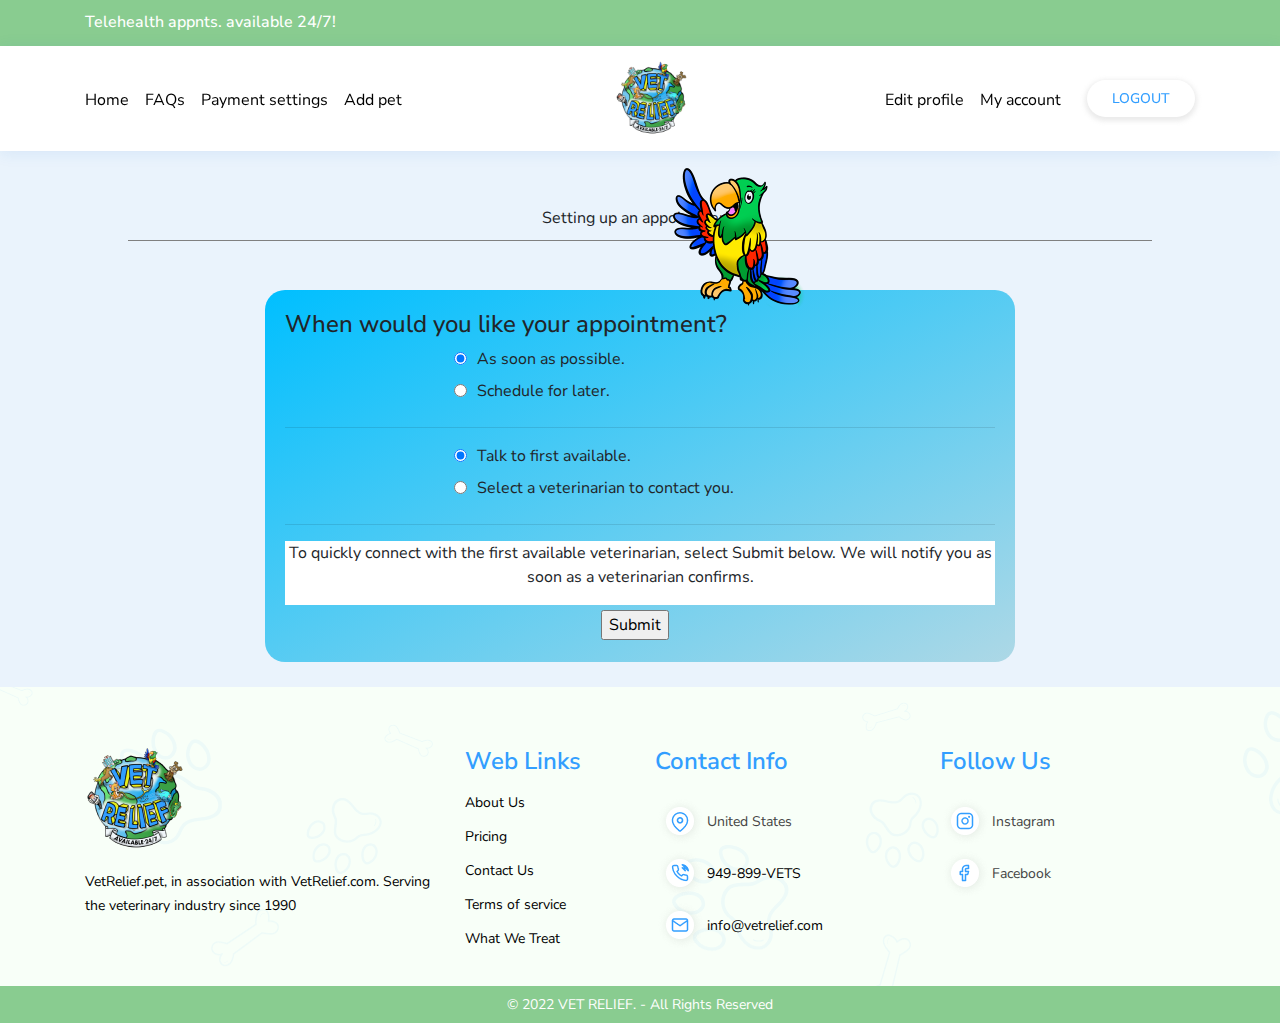
==== commit 0f79d919: "Fixed mobile form responsiveness" ====
--- a/index.html
+++ b/index.html
@@ -806,6 +806,7 @@
 				width: 90%;
 			}
 			#myForm label{
+				width: unset;
 				max-width: 100% !important;
 			}
 			.GenLayout #container{
@@ -818,7 +819,94 @@
 			.cartoon{
 				display: none;
 			}
+
+			/* New CSS */
+			#myForm .formright{
+				text-align: left;
+			}
+			#myForm span{
+				width: 100%;
+			}
+			#monthslist .montharrow{
+				font-size: 1rem;
+			}
+			#chooseVetnow .formvets span, #chooseVetlater .formvets span{
+				height: 200px;
+				width: 200px;
+			}
+			#formvetslater .formvets,#chooseVetnow .formvets{
+				display: flex;
+				flex-wrap: wrap;
+			}
+			#formvetslater .formvets span,#chooseVetnow .formvets span{
+				width: calc(50% - 4px);
+				padding-top: 1rem;
+			}
+			#chooseVetnow .formvets span div {
+				height: 80px;
+			}
+			#chooseVetnow .formvets span div img, #chooseVetlater .formvets span div img{
+				width: 50px;
+				height: 50px;
+			}
+			#chooseVetnow .formvets .availablenow, #customlightbox64 .availablenow {
+				width: 100%;
+				margin-top: -16px;
+				margin-left: 0;
+				margin-bottom: 8px;
+			}
 		}
+		#myForm input{
+			margin-right: 10px;
+			margin-top: 5px;
+		}
+		#myForm{
+			padding: 20px;
+		}
+		#monthslist{
+			display: flex;
+			align-items: center;
+			justify-content: space-between;
+		}
+		#dateslist,#timelist{
+			display: flex;
+			gap: 0.5rem;
+			flex-wrap: wrap;
+		}
+		#dateslist span{
+			width: 80px;
+			padding: 5px;
+		}
+		#timelist span{
+			width: 80px;
+			height: 40px;
+			display: flex;
+			align-items: center;
+			justify-content: center;
+			padding: 5px;
+		}
+		#dateslist span.selected,#timelist span.selected,#choicecontainer{
+			background-color: #fff;
+		}
+		#chooseVetnow .formvets span.selected, #chooseVetlater .formvets span.selected{
+			background-color: deepskyblue;
+		}
+		#choicecontainer, #chooseVetnow .formvets, #chooseVetlater .formvets {
+			width: 100%;
+			max-height: 90vh;
+			overflow-y: scroll;
+			overflow: auto;
+		}
+		#customlightbox64{
+			top: 50%;
+			left: 50%;
+			transform: translate(-50%, -50%);
+			margin-top: unset;
+    		margin-left: unset;
+			max-width: 100%;
+		}
+		
+		
 	</style>
 	<!--End of Override CSS.-->
 	
@@ -974,7 +1062,7 @@
 			<img src="" class="cartoon" />
 			<form method="POST" action="sendmail.php" enctype="multipart/form-data" id="myForm" autocomplete="off">
 				<span class="formLeft">
-					<h3>When would you like your appointment?</h3>
+					<h4>When would you like your appointment?</h4>
 				</span>
 				<br />
 				<span class="formRight" id="choice1">
@@ -1877,7 +1965,6 @@
 						{
 							tempspan = document.createElement("span");
 							tempspan.appendChild(document.createTextNode(verboseweekday[dates[i].weekday]));
-							tempspan.appendChild(document.createElement("br"));
 							tempspan.appendChild(document.createTextNode(dates[i].date));
 
 							tempspan.onclick = createDates(dayCount, i);
@@ -1959,8 +2046,6 @@
 					for (let i = 0; i < dates[n].hours.length; i++)
 					{
 						tempspan = document.createElement("span");
-						tempspan.appendChild(document.createElement("br"));
-						tempspan.appendChild(document.createElement("br"));
 
 						if(!dates[n].minutes[i])
 						{
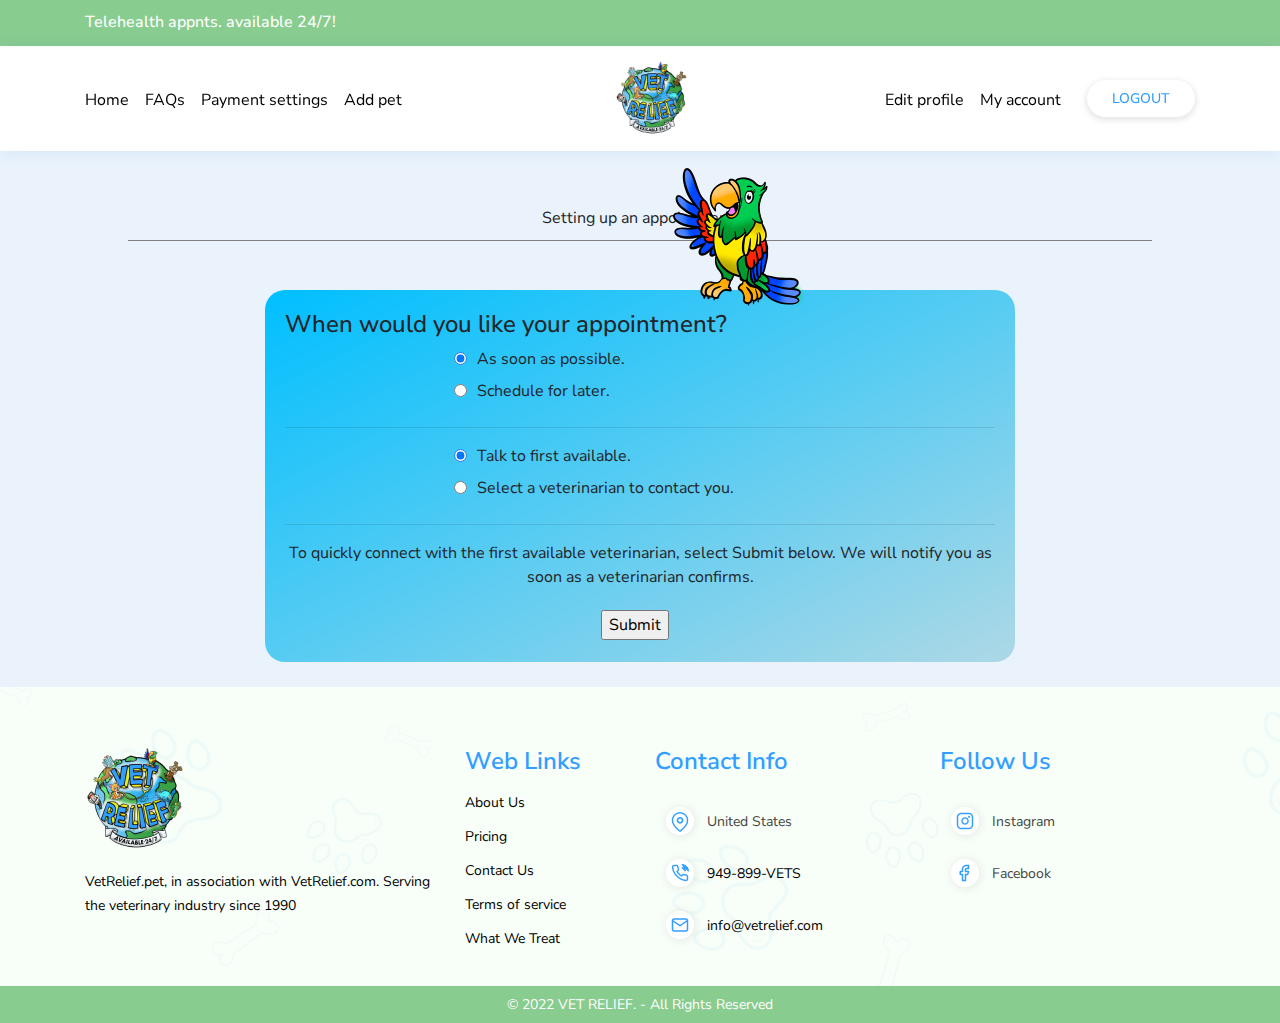
==== commit d44daf7b: "Fixed mobile form responsiveness" ====
--- a/index.html
+++ b/index.html
@@ -868,16 +868,16 @@
 			align-items: center;
 			justify-content: space-between;
 		}
-		#dateslist,#timelist{
+		#dateslist,#timelist,#dateslist64,#timelist64{
 			display: flex;
 			gap: 0.5rem;
 			flex-wrap: wrap;
 		}
-		#dateslist span{
+		#dateslist span,#dateslist64 span{
 			width: 80px;
 			padding: 5px;
 		}
-		#timelist span{
+		#timelist span,#timelist64 span{
 			width: 80px;
 			height: 40px;
 			display: flex;
@@ -885,7 +885,7 @@
 			justify-content: center;
 			padding: 5px;
 		}
-		#dateslist span.selected,#timelist span.selected,#choicecontainer{
+		#dateslist span.selected,#timelist span.selected{
 			background-color: #fff;
 		}
 		#chooseVetnow .formvets span.selected, #chooseVetlater .formvets span.selected{
@@ -897,13 +897,18 @@
 			overflow-y: scroll;
 			overflow: auto;
 		}
-		#customlightbox64{
+		#customlightbox64,#choosedate64{
 			top: 50%;
 			left: 50%;
 			transform: translate(-50%, -50%);
 			margin-top: unset;
     		margin-left: unset;
 			max-width: 100%;
+			max-height: 90vh;
+			overflow-y: scroll;
+		}
+		#customlightbox64.laterlightbox64{
+			top: 50%;
 		}
 		
 		
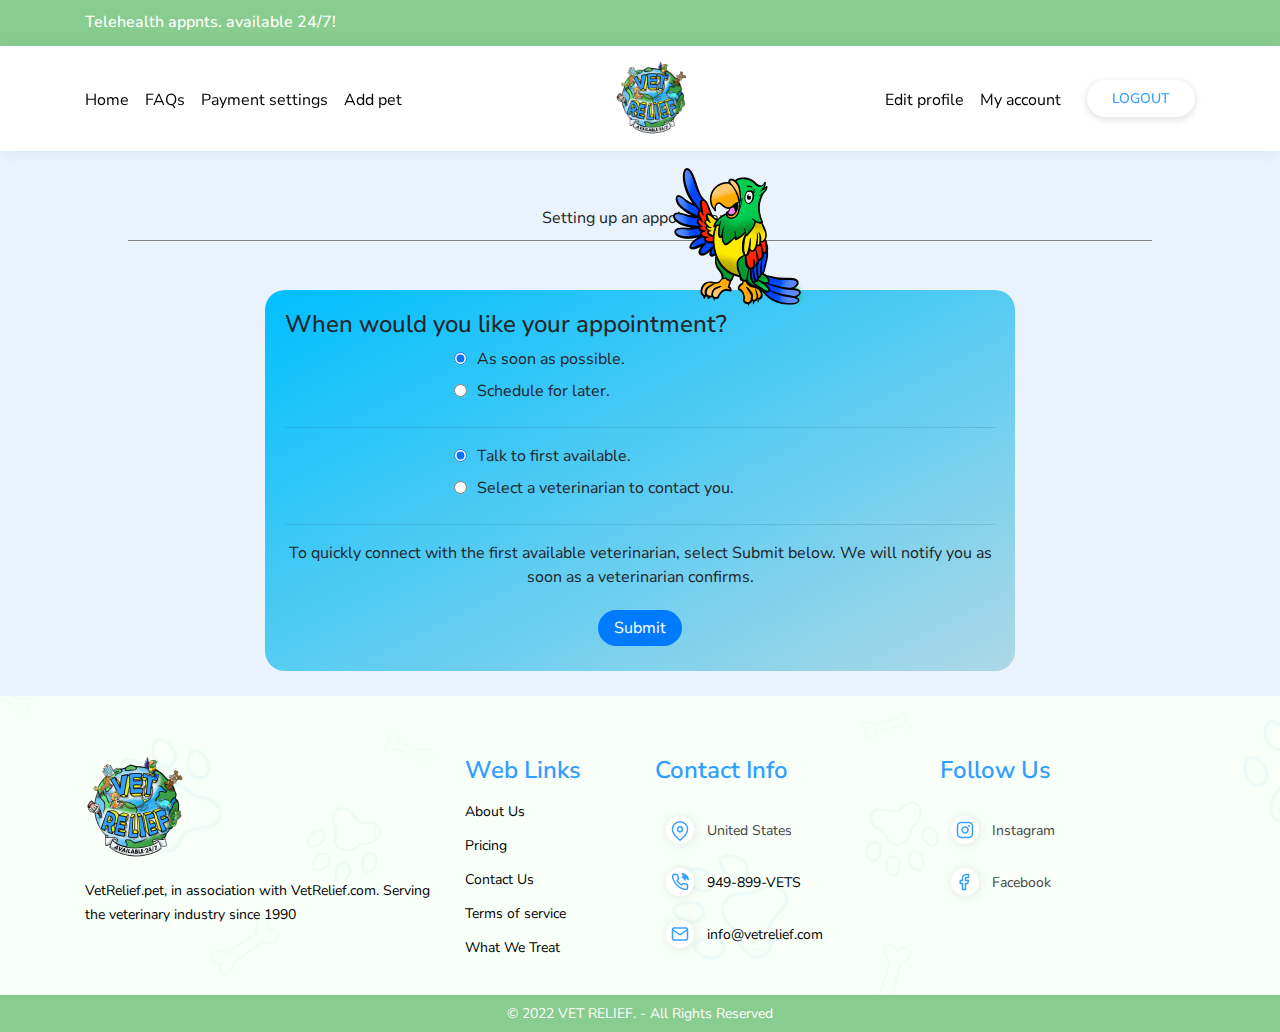
==== commit 078be5fe: "Fixed mobile responsiveness" ====
--- a/index.html
+++ b/index.html
@@ -911,7 +911,15 @@
 			top: 50%;
 		}
 		
-		
+		input[type="submit"],input[type="button"],button {
+			border-radius: 3rem;
+			margin: 5px !important;
+			color: #fff;
+			background-color: #007bff;
+			border: 1px solid #007bff;
+			padding: 5px 15px;
+			
+		}
 	</style>
 	<!--End of Override CSS.-->
 	
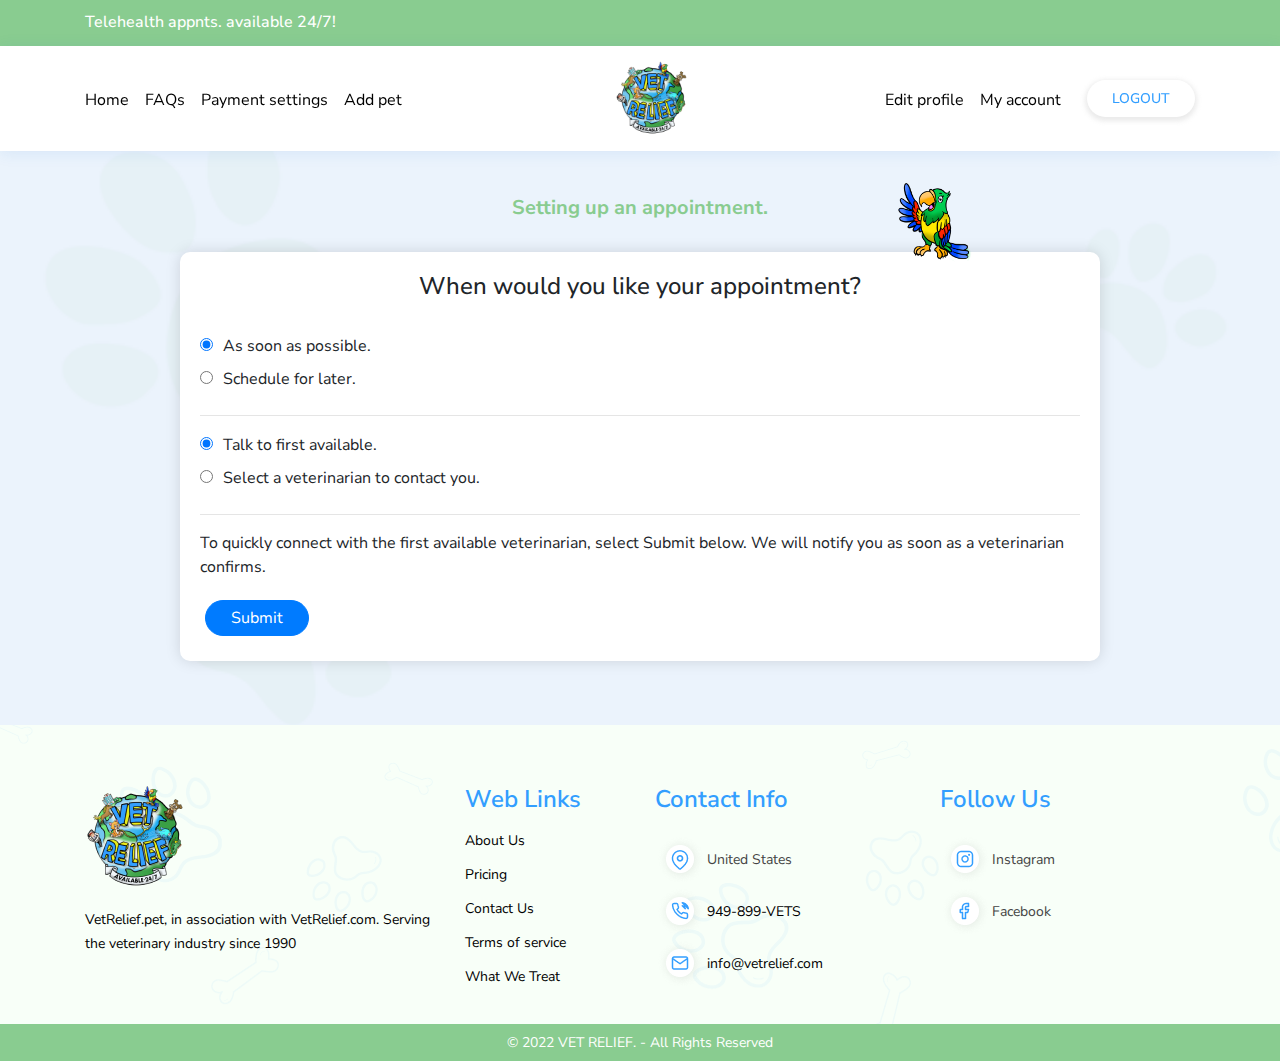
==== commit ab0b709c: "Updated form look" ====
--- a/index.html
+++ b/index.html
@@ -510,23 +510,15 @@
 		.form_section3 h1:first-child
 										{margin-bottom:-15px}
 		
-		#myForm					{background-color: cccccc; padding: 9px}
-		#myForm label			{display: inline-block; width: 305px; text-align: left; vertical-align: top; /*font-family: "Trebuchet MS", Optima, Helvetica, sans-serif; font-size: 12px*/}
-		/*#myForm input:nth-last-child(1n+3),*/
-		#myForm textarea,
-		#myForm select			{width: 180px}
-		.buttonholder				{text-align: center}
-
-		#myForm textarea,
-		#myForm input,
-		#myForm select			{margin: 2px 0px}
-		
-		#myForm p				{text-align: center}
-
 		/* New CSS. */
-		#myForm					{border-radius: 20px; background-image: linear-gradient(to bottom right, deepskyblue, lightblue)}
-
-		.cartoon					{position: relative; left: 400; top: 38; margin-top: -180}
+		#myForm					{
+			border-radius: 10px;
+			padding: 1.5rem;
+			background-color: #fff;
+			border-radius: 10px;
+			box-shadow: 0 0 15px #0002;
+			position: relative;
+		}
 		
 		#customlightbox64 .clearboth
 										{clear: both}
@@ -536,13 +528,8 @@
 		
 		#customlightbox64bg
 										{position: fixed; z-index: 1001; top: 0%; left: 0%; width: 100%; height: 100%; background-color: rgba(255, 255, 255, 0.50)}
-		#customlightbox64
-										{position: fixed; z-index: 1002; top: 40%; left: 50%; width: 400px;
-										background-image: linear-gradient(to bottom right, lightblue, deepskyblue); padding: 16px; margin-top: -160px; margin-left: -200px;
-										overflow: auto; border: 1px solid black; border-radius: 10px}
-		#choosedate64			{position: fixed; z-index: 1002; top: 74%; left: 50%; width: 400px;
-										background-image: linear-gradient(to bottom right, lightblue, deepskyblue); padding: 16px; margin-top: -160px; margin-left: -200px;
-										overflow: auto; border: 1px solid black; border-radius: 10px}
+		
+		
 		#customlightbox64bg #choosedate64 > span
 										{width: 43%}
 		#customlightbox64bg #choosedate64 > span input
@@ -563,11 +550,7 @@
 										{float: right; width: 50%; text-align: right}
 		#myForm #customlightbox64 .noborder
 										{border: none}
-		#myForm #customlightbox64 .fullwidth
-										{width: 100%}
-
-		#myForm #customlightbox64 span
-										{border: 1px solid black; border-radius: 10px; width: auto; font-size: 12px; padding: 4px}
+		
 		#myForm #customlightbox64 .availablenow
 										{border-radius: initial}
 		#myForm #customlightbox64 span h3,
@@ -578,8 +561,7 @@
 		#myForm #customlightbox64 div
 										{margin: 10px 0px}
 
-		#myForm #customlightbox64 #customlightbox64x
-										{font-size: 28; font-weight: bold; margin-top: -9px; width: 42px; height: 42px}
+		
 		#myForm #customlightbox64 #customlightbox64about
 										{height: 96px}
 		#myForm #customlightbox64 #customlightbox64contact,
@@ -656,53 +638,27 @@
 		#lightbox64reviewbox::-webkit-scrollbar-button:horizontal:increment
 										{border-width: 9px 0 9px 8px; border-color: transparent transparent transparent lightblue}
 
-		#myForm span			{display: inline-block; vertical-align: top; margin-left: auto; margin-right: auto; width: 70%}
+		#myForm span			{display: inline-block; vertical-align: top;}
 		#myForm .formleft		{text-align: left}
-		#myForm .formright	{text-align: right}
 
 		#dateslist, #timelist, #dateslist64, #timelist64
-										{margin-top: 4px; margin-bottom: 4px}
-		#dateslist span, #dateslist64 span
-										{width: 10%}
-		#timelist span, #timelist64 span
-										{width: 19%; height: 100px}
-		#timelist64 span		{width: 18.8%}
-		#dateslist span, #dateslist64 span,
-		#timelist span, #timelist64 span,
-		#monthslist, #monthslist64
-										{text-align: center; border: 1px solid blue; border-radius: 6px; margin: 2px}
-		#monthslist, #monthslist64
-										{height: 40px; padding: 8px}
-		#monthslist span, #monthslist64 span
-										{width: 30%}
-		.montharrow				{font-size: 2em; margin-top: -8px}
+										{margin-top: 4px; margin-bottom: 4px}	
+
+
+		
 		#dateslist, #dateslist64
-										{overflow: scroll; white-space: nowrap; overflow-y: hidden; padding-bottom: 2px}
+										{overflow: auto; white-space: nowrap; overflow-y: hidden; padding-bottom: 10px}
 		#timelist64				{max-height: 208px; overflow: auto}
 
 		.formvets					{background-image: url("World.png"); background-repeat: no-repeat; background-size: 562px 562px; background-position: -12px 0px}
 
-		#formvetsnow span,
-		#formvetslater span	{background-color: rgba(255, 255, 255, 0.75)}
+
 
 		.doctoravatar				{border-radius: 50%}
 
-		#choicecontainer,
-		#chooseVetnow .formvets,
-		#chooseVetlater .formvets
-		{
-				width: 563px; 
-				max-height: 563px; 
-			overflow: auto
-		}
-		#chooseVetnow .formvets span,
-		#chooseVetlater .formvets span
-										{display: inline-block; width: 32.96%; height: 200px; text-align: left; border: thin solid; margin: 1px 1px; padding: 7px;
-											/*background-size: 150px; background-position: center; background-repeat: no-repeat*/}
-		#chooseVetnow .formvets span div
-										{height: 50%; position: relative}
-		#chooseVetlater .formvets span div
-										{height: 50%; position: relative}
+		
+
+		
 		#chooseVetnow .formvets span h3,
 		#chooseVetlater .formvets span h3
 										{margin: 0px}
@@ -712,9 +668,7 @@
 		#chooseVetnow .formvets span p,
 		#chooseVetlater .formvets span p
 										{text-align: left; margin: 8px 0px}
-		#chooseVetnow .formvets span div img,
-		#chooseVetlater .formvets span div img
-										{width: 75px; height: 75px; vertical-align: bottom; position: absolute; bottom: 0; left: 0}
+		
 		#chooseVetnow .formvets span h3,
 		#chooseVetlater .formvets span h3,
 		#chooseVetnow .formvets span h4,
@@ -723,19 +677,11 @@
 		#chooseVetlater .formvets span p
 										{font-size: 12px}
 
-		#chooseVetnow .formvets span .learnmore,
-		#chooseVetlater .formvets span .learnmore
-										{text-align: center; width: 100%; position: absolute; bottom: -17; text-decoration: underline; cursor: pointer; z-index: 10}
-
+		
 		#chooseVetnow .formvets .availablenow,
-		#customlightbox64 .availablenow
-										{position: relative; font-weight: bold; text-align: center; color: white;
-										 height: 20px; margin-left: 80px; margin-bottom: -8px; width: 55%; margin-top: -9px; line-height: 18px}
+		
 		/* Color needs to be put here due to specificity issues with the customlightbox64 availablenow. */
-		#chooseVetnow .formvets .availablenow,
-		#customlightbox64 .availablenow,
-		#customlightbox64 span.availablenow
-										{background-image: linear-gradient(lightblue, darkblue)}
+		
 
 		/* Diamond shaped badge.
 		#chooseVetnow .formvets .availablenow::before
@@ -746,9 +692,7 @@
 		#customlightbox64 .availablenow
 										{text-align: center; margin: 2px; padding-top: 1px; position: relative}
 
-		#chooseVetnow .formvets span .vetmiscellaneous,
-		#chooseVetlater .formvets span .vetmiscellaneous
-										{width: 50%; height: auto; text-align: center; vertical-align: bottom; position: absolute; bottom: 0; right: 0; text-decoration: underline}
+		
 		#chooseVetnow .formvets span .vetmiscellaneous h4,
 		#chooseVetlater .formvets span .vetmiscellaneous h4
 										{cursor: pointer}
@@ -761,15 +705,6 @@
 		#choosedate64 #timelist64 span.selected
 										{background-color: rgba(255, 255, 255, 0.2); text-shadow: -1px -1px 0 #FFF, 1px -1px 0 #FFF, -1px 1px 0 #FFF, 1px 1px 0 #FFF}
 
-		#formvetsnow span:hover:not(.selected),
-		#formvetslater span:hover:not(.selected),
-		#dateslist span:hover,
-		#timelist span:hover,
-		#choosedate #monthslist .montharrow:hover,
-		#choosedate64 #monthslist64 .montharrow:hover,
-		#choosedate64 #dateslist64 span:hover:not(.selected),
-		#choosedate64 #timelist64 span:hover:not(.selected)
-										{background-color: rgba(255, 255, 255, 0.2); cursor: pointer}
 		#customlightbox64 #customlightbox64x,
 		#choosedate64 #monthslist64 .montharrow,
 		#choosedate64 #dateslist64 span,
@@ -838,17 +773,8 @@
 				display: flex;
 				flex-wrap: wrap;
 			}
-			#formvetslater .formvets span,#chooseVetnow .formvets span{
-				width: calc(50% - 4px);
-				padding-top: 1rem;
-			}
-			#chooseVetnow .formvets span div {
-				height: 80px;
-			}
-			#chooseVetnow .formvets span div img, #chooseVetlater .formvets span div img{
-				width: 50px;
-				height: 50px;
-			}
+			
+			
 			#chooseVetnow .formvets .availablenow, #customlightbox64 .availablenow {
 				width: 100%;
 				margin-top: -16px;
@@ -863,40 +789,12 @@
 		#myForm{
 			padding: 20px;
 		}
-		#monthslist{
-			display: flex;
-			align-items: center;
-			justify-content: space-between;
-		}
-		#dateslist,#timelist,#dateslist64,#timelist64{
-			display: flex;
-			gap: 0.5rem;
-			flex-wrap: wrap;
-		}
+		
 		#dateslist span,#dateslist64 span{
 			width: 80px;
 			padding: 5px;
 		}
-		#timelist span,#timelist64 span{
-			width: 80px;
-			height: 40px;
-			display: flex;
-			align-items: center;
-			justify-content: center;
-			padding: 5px;
-		}
-		#dateslist span.selected,#timelist span.selected{
-			background-color: #fff;
-		}
-		#chooseVetnow .formvets span.selected, #chooseVetlater .formvets span.selected{
-			background-color: deepskyblue;
-		}
-		#choicecontainer, #chooseVetnow .formvets, #chooseVetlater .formvets {
-			width: 100%;
-			max-height: 90vh;
-			overflow-y: scroll;
-			overflow: auto;
-		}
+		
 		#customlightbox64,#choosedate64{
 			top: 50%;
 			left: 50%;
@@ -905,7 +803,7 @@
     		margin-left: unset;
 			max-width: 100%;
 			max-height: 90vh;
-			overflow-y: scroll;
+			overflow-y: auto;
 		}
 		#customlightbox64.laterlightbox64{
 			top: 50%;
@@ -918,7 +816,20 @@
 			background-color: #007bff;
 			border: 1px solid #007bff;
 			padding: 5px 15px;
-			
+		}
+		.btn{
+			border-radius: 3rem !important;
+			padding: 5px 25px !important;
+		}
+		.text-green{
+			color: #89cc90;
+		}
+		img.cartoon{
+			height: 100px;
+			width: auto;
+			position: absolute;
+			top: -80px;
+			right: 10vw;
 		}
 	</style>
 	<!--End of Override CSS.-->
@@ -1066,53 +977,54 @@
 		<br />
 		<h1></h1>
 
-		<p>Setting up an appointment.</p>
+		<h5 class="text-green text-center font-weight-bold">Setting up an appointment.</h5>
 
 		<br />
 	</div>
-	<div class="form_section3">
-		<div class="section3_centerpart">
-			<img src="" class="cartoon" />
-			<form method="POST" action="sendmail.php" enctype="multipart/form-data" id="myForm" autocomplete="off">
-				<span class="formLeft">
-					<h4>When would you like your appointment?</h4>
-				</span>
-				<br />
-				<span class="formRight" id="choice1">
-					<input type="radio" name="customdate" value="asap" onchange="setChoice2()" checked="checked" id="as-soon-as-possible"><label for="as-soon-as-possible">As soon as possible.</label><br />
-					<input type="radio" name="customdate" value="later" onchange="setChoice2()" id="schedule-for-later"><label for="schedule-for-later">Schedule for later.</label>
-				</span>
-				<hr />
-				<span class="formright" id="choice2">
-
-				</span>
-				<hr />
-				<div id="choicecontainer">
-					<div id="talkfirstvet">
-						<p>To quickly connect with the first available veterinarian, select Submit below. We will notify you as soon as a veterinarian confirms.</p>
-					</div>
-					<div id="choosevetnow" class="formhidden">
-						<div id="formvetsnow" class="formvets">
+	<div class="form_section3 pb-3 pb-lg-5">
+		<div class="container">
+			<div class="row">
+				<div class="col-lg-10 mx-lg-auto">
+					<form method="POST" action="sendmail.php" enctype="multipart/form-data" id="myForm" autocomplete="off">
+						<img src="" class="cartoon" />
+						<h4 class="text-center">When would you like your appointment?</h4>
+						<br />
+						<span class="formRight" id="choice1">
+							<input type="radio" name="customdate" value="asap" onchange="setChoice2()" checked="checked" id="as-soon-as-possible"><label for="as-soon-as-possible">As soon as possible.</label><br />
+							<input type="radio" name="customdate" value="later" onchange="setChoice2()" id="schedule-for-later"><label for="schedule-for-later">Schedule for later.</label>
+						</span>
+						<hr />
+						<span class="formright" id="choice2">
+						</span>
+						<hr />
+						<div id="choicecontainer">
+							<div id="talkfirstvet">
+								<p>To quickly connect with the first available veterinarian, select Submit below. We will notify you as soon as a veterinarian confirms.</p>
+							</div>
+							<div id="choosevetnow" class="formhidden">
+								<div id="formvetsnow" class="formvets">
+								</div>
+							</div>
+							<div id="choosevetlater" class="formhidden">
+								<div id="formvetslater" class="formvets">
+								</div>
+							</div>
+							<div id="choosedate" class="formhidden">
+								<div id="monthslist">
+								</div>
+								<div id="dateslist">
+								</div>
+								<div id="timelist">
+								</div>
+							</div>
 						</div>
-					</div>
-					<div id="choosevetlater" class="formhidden">
-						<div id="formvetslater" class="formvets">
+						<div id="hiddeninputs"></div>
+						<div class="buttonholder">
+							<input id="formsubmit" class="btn btn-primary" type="submit" value="Submit">
 						</div>
-					</div>
-					<div id="choosedate" class="formhidden">
-						<div id="monthslist">
-						</div>
-						<div id="dateslist">
-						</div>
-						<div id="timelist">
-						</div>
-					</div>
+					</form>
 				</div>
-				<div id="hiddeninputs"></div>
-				<div class="buttonholder">
-					<input id="formsubmit" class="form_btn" type="submit" value="Submit">
-				</div>
-			</form>
+			</div>
 			<!-- We'll be using a "formhidden" class in the css that we can use to hide sections we're not viewing. -->
 			<script>
 				var animalBox = document.getElementsByClassName("cartoon")[0];
@@ -1221,7 +1133,7 @@
 					span = document.createElement("span");
 					span.setAttribute("id", "customlightbox64x");
 					span.setAttribute("class", "center");
-					span.appendChild(document.createTextNode("X"));
+					span.appendChild(document.createTextNode("×"));
 					if(availablenow)
 					{
 						span.onclick = function()
@@ -1416,7 +1328,7 @@
 						span2 = document.createElement("span");
 						bookbutton64 = document.createElement("input");
 						bookbutton64.setAttribute("id", "popupsubmit");
-						bookbutton64.setAttribute("class", "form_btn");
+						bookbutton64.setAttribute("class", "btn btn-primary");
 						bookbutton64.setAttribute("type", "button");
 						bookbutton64.setAttribute("value", "Book");
 						bookbutton64.disabled = true;
@@ -2098,8 +2010,11 @@
 							if(i == 0)
 							{
 								asap[i].setAttribute("value", "asap");
+								asap[i].setAttribute("id", "talk_to_first_available");
+
 								asap[i].checked = true;
 								schedlater[i].setAttribute("value", "daytime");
+								schedlater[i].setAttribute("id", "request_appointment_time");
 
 								asap[i].onchange = function()
 								{
@@ -2113,7 +2028,11 @@
 							else
 							{
 								asap[i].setAttribute("value", "choosevet");
+								asap[i].setAttribute("id", "select_a_veterinarian_to_contact_you");
+
 								schedlater[i].setAttribute("value", "choosevet");
+								schedlater[i].setAttribute("id", "select_a_vet_and_book_an_appointment");
+
 
 								asap[i].onchange = function()
 								{
@@ -2133,12 +2052,16 @@
 							if(i == 1)
 							{
 								asap[i].appendChild(document.createTextNode("Talk to first available."));
+								asap[i].setAttribute("for", "talk_to_first_available");
 								schedlater[i].appendChild(document.createTextNode("Request appointment time."));
+								schedlater[i].setAttribute("for", "request_appointment_time");
 							}
 							else
 							{
 								asap[i].appendChild(document.createTextNode("Select a veterinarian to contact you."));
+								asap[i].setAttribute("for", "select_a_veterinarian_to_contact_you");
 								schedlater[i].appendChild(document.createTextNode("Select a vet and book an appointment."));
+								schedlater[i].setAttribute("for", "select_a_vet_and_book_an_appointment");
 							}
 						break;
 						default:
--- a/assets/css/style-2.css
+++ b/assets/css/style-2.css
@@ -500,7 +500,8 @@
     background-size: cover;
     background-repeat: no-repeat !important;
     margin: 7.5rem 0 0;
-    background-color: #eaf3fc;
+    /* background-color: #eaf3fc; */
+    background-image: url(../img/pet-login-slider.png);
 }
 .pet-parent-form-top{
     margin: 9rem 0 0;
@@ -849,7 +850,6 @@
     display: flex;
     justify-content: space-between;
 }
-
 .doct-reviews a {
     background: #329EFF;
     color: #fff;
@@ -1511,4 +1511,285 @@
         width: 45px;
         height: 45px;
     }
+}
+
+/* New CSS giving the form new look */
+#monthslist span, #monthslist64 span{
+    margin-left: 0 !important;
+    margin-right: 0 !important;
+}
+#dateslist span,
+ #dateslist64 span,
+  #timelist span,
+   #timelist64 span,
+    #monthslist,
+     #monthslist64{
+            text-align: center; border: 1px solid #89cc90; border-radius: 6px;
+            margin: 5px 0;
+ }
+ .montharrow				{
+    font-size: 1.1em;
+    background-color: #89cc9044;
+}
+#formvetsnow span:hover:not(.selected),
+#formvetslater span:hover:not(.selected),
+#dateslist span:hover,
+#timelist span:hover,
+#choosedate #monthslist .montharrow:hover,
+#choosedate64 #monthslist64 .montharrow:hover,
+#choosedate64 #dateslist64 span:hover:not(.selected),
+#choosedate64 #timelist64 span:hover:not(.selected){
+    background-color: #89cc9088; 
+    cursor: pointer
+}
+#monthslist span:not(.montharrow){
+    font-size: 1.1rem;
+    font-weight: bold;
+}
+#dateslist,#timelist,#dateslist64,#timelist64{
+    display: flex;
+    flex-wrap: wrap;
+}
+#dateslist span,#timelist64 span,#dateslist64 span,#timelist span{
+    margin: 5px 5px 0 0 !important;
+}
+#dateslist span.selected,#timelist span.selected,#dateslist64 span.selected,#timelist64 span.selected{
+    background-color: #89cc90 !important;
+    color: #fff;
+    text-shadow: none;
+    text-shadow: none !important;
+}
+#chooseVetnow .formvets span.selected, #chooseVetlater .formvets span.selected{
+    background-color: #89cc90 !important;
+}
+#timelist span,#timelist64 span{
+    width: 80px !important;
+    height: 40px !important;
+    display: flex !important;
+    align-items: center !important;
+    justify-content: center !important;
+    padding: 5px;
+    margin: 5px 5px 0 0 !important;
+}
+#monthslist span.montharrow, #monthslist64 span.montharrow {
+    width: 6rem;
+    padding:0.5rem;
+}
+#monthslist,#monthslist64{
+    display: flex;
+    align-items: center;
+    justify-content: space-between;
+}
+#chooseVetnow .formvets span, #chooseVetlater .formvets span {
+    display: inline-block;
+    width: 32.96%;
+    text-align: left;
+    border: thin solid;
+    margin: 1px 1px;
+    padding: 7px;
+    position: relative;
+    padding: 16px;
+    min-height: 200px;
+}
+#chooseVetnow .formvets span div:nth-child(3), #chooseVetlater .formvets span div:nth-child(3){
+    display: flex;
+    align-items: center;
+    margin-bottom: 0;
+}
+#chooseVetnow .formvets span div:nth-child(3) img, #chooseVetlater .formvets span div:nth-child(3) img{
+    border:1px solid #000a;
+}
+#chooseVetnow .formvets span div:nth-child(3) .vetmiscellaneous h4,#chooseVetlater .formvets span div:nth-child(3) .vetmiscellaneous h4{
+    margin-left: 10px !important;
+    font-size: 12px !important;
+    color: #007bff !important;
+    font-weight: bold;
+}
+#chooseVetnow .formvets span::before, #chooseVetlater .formvets span::before{
+    content: '';
+    height: 18px;
+    width: 18px;
+    border-radius: 4px;
+    border: 1px solid #212529;
+    position: absolute;
+    right: 10px;
+    top: 10px;
+    display: flex;
+    justify-content: center;
+    align-items: center;
+    font-weight: bold;
+    font-size: 0.85rem;
+}
+#chooseVetnow .formvets span.selected::before, #chooseVetlater .formvets span.selected::before{
+    content: '\2713';
+}
+#chooseVetnow .formvets span.selected, #chooseVetlater .formvets span.selected{
+    text-shadow: none !important;
+}
+#chooseVetnow .formvets span h3, #chooseVetlater .formvets span h3{
+    font-weight: bold;
+    font-size: 18px !important;
+}
+#chooseVetnow .formvets span h3.learnmore, #chooseVetlater .formvets span h3.learnmore{
+    font-size: 12px !important;
+    color: #007bff;
+    margin-bottom: 5px;
+}
+#choicecontainer, #chooseVetnow .formvets, #chooseVetlater .formvets {
+    width: 100% !important;
+    max-height: 90vh;
+    overflow-y: auto;
+}
+#choicecontainer,
+#chooseVetnow .formvets,
+#chooseVetlater .formvets{
+    width: 100% !important; 
+    max-height: 563px !important; 
+    overflow-y: auto;
+}
+#chooseVetnow .formvets span div{
+    position: relative;
+}
+#chooseVetlater .formvets span div{
+    position: relative;
+}
+#chooseVetnow .formvets span div img, 
+#chooseVetlater .formvets span div img{
+    width: 50px;
+    height: 50px;
+}
+#customlightbox64 .availablenow{
+    position: relative; 
+    font-weight: bold;
+    text-align: center; 
+    color: white;
+    margin: unset !important;
+}
+#chooseVetnow .formvets .availablenow,
+#customlightbox64 .availablenow,
+#customlightbox64 span.availablenow{
+    background-color: #89cc90;
+    width: 120px !important;
+    border:1px solid #fff;
+    padding: 5px 10px;
+    border-radius: 20px;
+    font-size: 12px;
+    font-weight: 700;
+    margin: unset !important;
+    position: absolute !important;
+    top: 10px;
+    right: 32px;
+    white-space: nowrap;
+}
+#chooseVetnow .formvets span .vetmiscellaneous,
+#chooseVetlater .formvets span .vetmiscellaneous{
+    text-decoration: underline
+}
+#chooseVetnow .formvets span .learnmore,
+#chooseVetlater .formvets span .learnmore{
+    text-decoration: underline;
+    cursor: pointer;
+    width: max-content;
+}
+#formvetsnow span,
+#formvetslater span	{
+    background-color: rgba(255, 255, 255, 0.95);
+}
+#formvetsnow span:hover,
+#formvetslater span:hover{
+    background-color: #89cc90dd !important;
+}
+#customlightbox64{
+    position: fixed;
+    z-index: 1002; 
+    top: 40%; 
+    left: 50%; 
+    width: 400px;
+    background-color: #89cc90;
+    padding: 16px; 
+    margin-top: -160px; 
+    margin-left: -200px;
+    overflow: auto; 
+    border: 1px solid #0006; 
+    border-radius: 10px
+}
+
+#customlightbox64 h3{
+    font-size: 16px !important;
+    font-weight: bold;
+}
+#customlightbox64 h4{
+    font-size: 12px;
+    font-weight: bold;
+}
+#myForm #customlightbox64 .fullwidth{
+    width: 100%
+}
+#myForm #customlightbox64 span{
+    border: 1px solid #0006; 
+    border-radius: 8px; 
+    width: auto; 
+    font-size: 12px; 
+    padding: 4px
+}
+#customlightbox64 span.availablenow{
+    background-color: #89cc90 !important;
+    width: 120px !important;
+    border:1px solid #fff !important;
+    padding: 5px 10px !important;
+    border-radius: 20px !important;
+    font-size: 12px !important;
+    font-weight: 700 !important;
+    margin: unset !important;
+    position: absolute !important;
+    top: 16px !important;
+    right: 48px !important;
+    white-space: nowrap !important;
+}
+#myForm #customlightbox64 #customlightbox64x{
+    font-size: 24px;  
+    width: 30px; 
+    height: 30px;
+    display: flex;
+    background-color: #fff8;
+    align-items: center;
+    justify-content: center;
+    position: absolute;
+    color: red;
+    right: 10px;
+    top: 10px;
+}
+#myForm #customlightbox64 #customlightbox64x:hover{
+    background-color: #fff;
+}
+#choosedate64{
+    position: fixed; 
+    z-index: 1002; 
+    top: 74%; 
+    left: 50%; 
+    width: 400px;
+    background-color: #fff !important; 
+    padding: 16px; 
+    margin-top: -160px; 
+    margin-left: -200px;
+    overflow: auto; 
+    border: 1px solid black; 
+    border-radius: 10px
+}
+#choosedate64 h3{
+    font-size: 16px;
+    font-weight: bold;
+}
+@media screen and (max-width:767px) {
+    #monthslist span.montharrow, #monthslist64 span.montharrow {
+        width: 3rem !important;
+    }
+    #chooseVetnow .formvets span, 
+    #chooseVetlater .formvets span,
+    #formvetslater .formvets span,
+    #chooseVetnow .formvets span,
+    #formvetslater span{
+        width: 100% !important;
+        padding-top: 1rem;
+    }
 }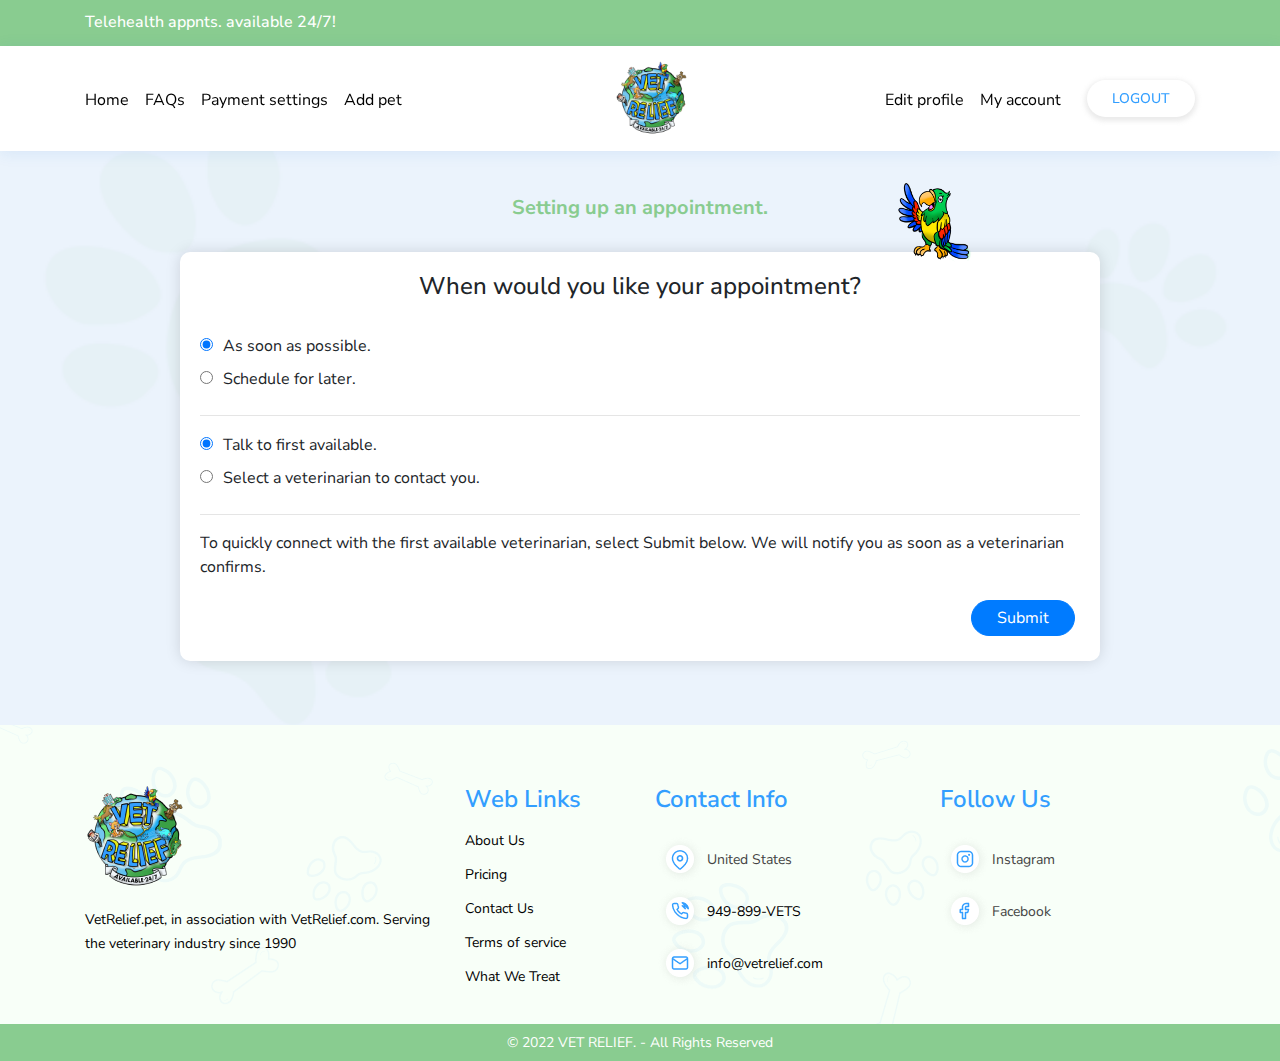
==== commit b0526575: "Moved submit button to the right" ====
--- a/index.html
+++ b/index.html
@@ -1019,7 +1019,7 @@
 							</div>
 						</div>
 						<div id="hiddeninputs"></div>
-						<div class="buttonholder">
+						<div class="buttonholder text-right">
 							<input id="formsubmit" class="btn btn-primary" type="submit" value="Submit">
 						</div>
 					</form>
--- a/assets/css/style-2.css
+++ b/assets/css/style-2.css
@@ -1630,10 +1630,14 @@
     font-weight: bold;
     font-size: 18px !important;
 }
+
 #chooseVetnow .formvets span h3.learnmore, #chooseVetlater .formvets span h3.learnmore{
     font-size: 12px !important;
     color: #007bff;
     margin-bottom: 5px;
+}
+#chooseVetnow .formvets span h4, #chooseVetlater .formvets span h4{
+    font-weight: bold;
 }
 #choicecontainer, #chooseVetnow .formvets, #chooseVetlater .formvets {
     width: 100% !important;
